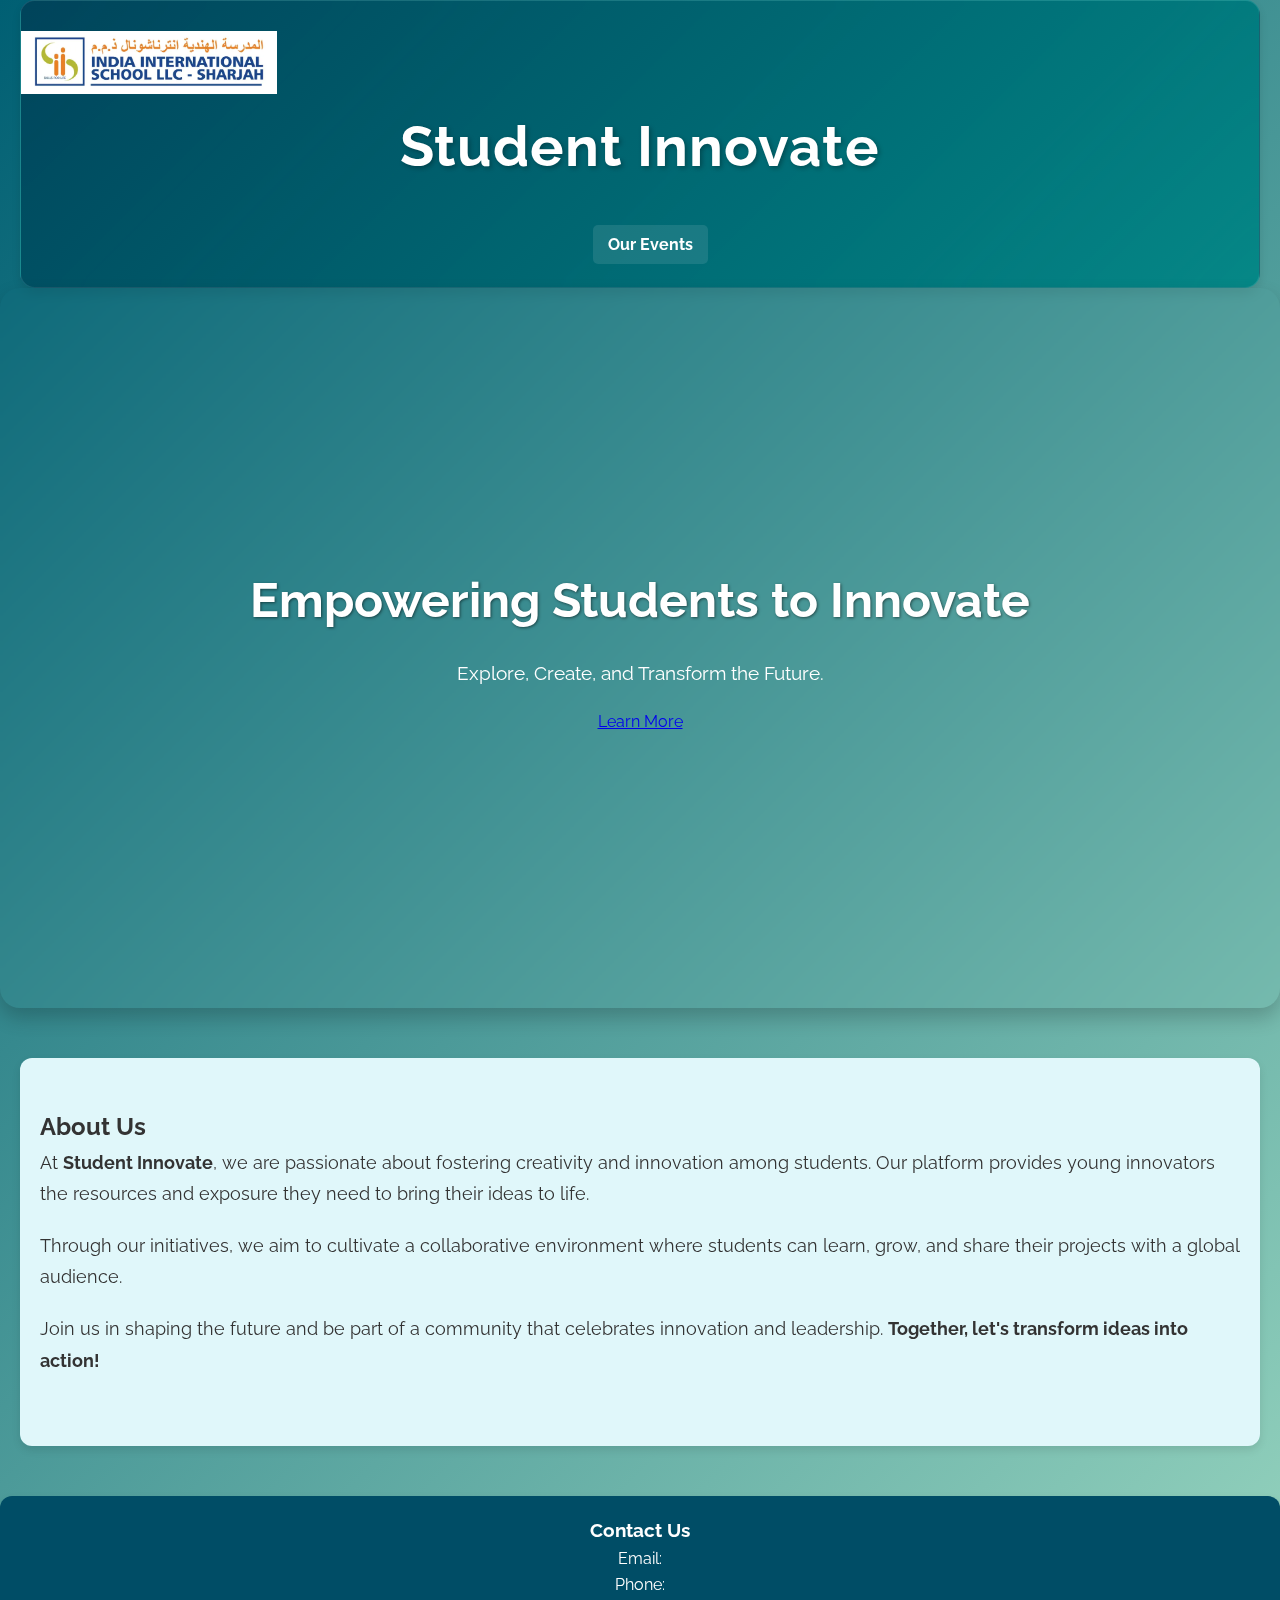
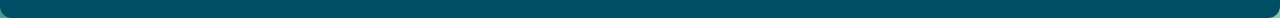
==== index.html @ 3c68d787 "Update index.html" ====
<!DOCTYPE html>
<html lang="en">
<head>
    <meta charset="UTF-8">
    <meta name="viewport" content="width=device-width, initial-scale=1.0">
    <meta http-equiv="X-UA-Compatible" content="ie=edge">
    <title>Student Innovate</title>
    <link href="https://fonts.googleapis.com/css2?family=Raleway:wght@700&display=swap" rel="stylesheet">
    <link rel="icon" type="image/jpeg" href="logo.jpg">
    <link rel="stylesheet" href="styles.css">
</head>
<body>
    <header>
        <div class="logo">
            <img src="title.jpg" alt="Student Innovate Logo" width="300" height="193" fetchpriority="high">
            <h1>Student Innovate</h1>
        </div>
        <nav id="navbar">
            <ul>
                <li><a href="project.html">Our Events</a></li>
            </ul>
        </nav>
    </header>

    <section id="hero">
    <div class="hero-content">
        <h2>Empowering Students to Innovate</h2>
        <p>Explore, Create, and Transform the Future.</p>
        <a href="#about" class="btn-learn-more">Learn More</a> <!-- New Button -->
    </div>
</section>


   <section id="about">
    <h2>About Us</h2>
    <div class="about-content">
        <div class="about-text">
            <p>
                At <strong>Student Innovate</strong>, we are passionate about fostering creativity and innovation among students. 
                Our platform provides young innovators the resources and exposure they need to bring their ideas to life.
            </p>
            <p>
                Through our initiatives, we aim to cultivate a collaborative environment where students can learn, grow, 
                and share their projects with a global audience.
            </p>
            <p>
                Join us in shaping the future and be part of a community that celebrates innovation and leadership. 
                <strong>Together, let's transform ideas into action!</strong>
            </p>
        </div>
    </div>
</section>


    <footer id="contact">
        <h3>Contact Us</h3>
        <p>Email:</p>
        <p>Phone:</p>
    </footer>

    <div id="modal" class="modal">
        <div class="modal-content">
            <span class="close">&times;</span>
            <h2 id="modal-title"></h2>
            <p id="modal-description"></p>
        </div>
    </div>


    <script src="script.js"></script>
</body>
</html>
---- styles.css ----
/* CSS Variables for easy theme adjustments */
:root {
    --primary-color: #004d66;
    --secondary-color: #94d2bd;
    --text-color: #333;
    --background-gradient: linear-gradient(135deg, #005f73, #94d2bd);
    --header-gradient: linear-gradient(135deg, rgba(0, 57, 77, 0.8), rgba(0, 127, 127, 0.8));
    --box-shadow-light: 0 4px 8px rgba(0, 0, 0, 0.1);
    --box-shadow-hover: 0 6px 12px rgba(0, 0, 0, 0.2);
}

/* Dark mode variables */
:root.dark {
    --primary-color: #1d1d1d;
    --secondary-color: #383838;
    --text-color: #eaeaea;
    --background-gradient: linear-gradient(135deg, #333333, #444444);
    --header-gradient: linear-gradient(135deg, rgba(50, 50, 50, 0.8), rgba(70, 70, 70, 0.8));
}

/* Reset margin and padding for all elements */
* {
    margin: 0;
    padding: 0;
    box-sizing: border-box;
}

/* Body styles with advanced gradient */
body {
    font-family: 'Raleway', sans-serif;
    line-height: 1.6;
    background: var(--background-gradient);
    color: var(--text-color);
}

/* Glassmorphism effect for header */
header {
    background: var(--header-gradient);
    color: white;
    padding: 30px 0;
    position: relative;
    border-radius: 15px;
    margin: 0 20px;
    backdrop-filter: blur(10px) saturate(180%);
    border: 1px solid rgba(255, 255, 255, 0.1);
    box-shadow: var(--box-shadow-light);
}

/* Logo styles */
.logo img {
    width: clamp(200px, 20vw, 300px);
    height: auto;
}

/* Title styling */
h1 {
    text-align: center;
    position: relative; /* Changed from absolute to relative */
    width: 100%;
    margin-bottom: 40px; /* Added margin below the heading */
    font-size: 3.5em;
    letter-spacing: 1px;
    text-shadow: 2px 2px 5px rgba(0, 0, 0, 0.3);
}

/* Navigation styles */
nav ul {
    list-style: none;
    display: flex;
    justify-content: center;
}

nav ul li {
    margin-left: 20px;
}

nav ul li a {
    color: white;
    text-decoration: none;
    font-weight: bold;
    padding: 10px 15px;
    border-radius: 5px;
    background: rgba(255, 255, 255, 0.1);
}

/* Hero section styles */
#hero {
    background: url('hero-image.jpg') no-repeat center center/cover;
    height: 80vh;
    display: flex;
    justify-content: center;
    align-items: center;
    position: relative;
    overflow: hidden;
    backdrop-filter: blur(5px);
    border-radius: 20px;
    box-shadow: 0 10px 20px rgba(0, 0, 0, 0.2);
    margin-bottom: 50px; /* Ensure some space below the hero section */
}

.hero-content {
    text-align: center;
    color: white;
}

#hero h2 {
    font-size: clamp(2em, 5vw, 3em);
    text-shadow: 1px 1px 3px rgba(0, 0, 0, 0.5);
    margin-bottom: 20px;
}

#hero p {
    font-size: 1.2em;
    margin: 20px 0;
}

/* Button styles */
.btn {
    background-color: var(--primary-color);
    color: white;
    padding: 12px 24px;
    text-decoration: none;
    font-size: 1.2em;
    border-radius: 5px;
    transition: background-color 0.3s ease, transform 0.3s ease;
    box-shadow: 0 4px 12px rgba(0, 0, 0, 0.1);
    margin-top: 30px; /* Maintain margin above the button */
}

/* Section styles */
section {
    padding: 40px;
    text-align: center;
}

/* About Us Section */
#about {
    background-color: #e0f7fa; /* Light blue shade */
    padding: 50px 20px;
    margin: 50px 20px;
    border-radius: 12px;
    box-shadow: var(--box-shadow-light);
    text-align: left; /* Align content to the left for a professional look */
}

.about-content {
    display: flex;
    align-items: center;
    justify-content: space-between;
    flex-wrap: wrap;
}

.about-image {
    max-width: 40%;
    height: auto;
    border-radius: 12px;
    margin-right: 20px;
    box-shadow: var(--box-shadow-light);
}

.about-text {
    flex: 1;
}

.about-text p {
    font-size: 1.1em;
    line-height: 1.8;
    margin-bottom: 20px;
}

/* Testimonial styles */
.testimonial {
    background-color: #e9ecef;
    padding: 15px;
    margin: 10px;
    border-radius: 10px;
    box-shadow: var(--box-shadow-light);
}

/* Footer styles */
footer {
    background-color: var(--primary-color);
    color: white;
    padding: 20px;
    text-align: center;
    margin-top: 30px;
    border-radius: 12px;
    box-shadow: var(--box-shadow-light);
}

/* Modal styles */
.modal {
    display: none;
    position: fixed;
    z-index: 1;
    left: 0;
    top: 0;
    width: 100%;
    height: 100%;
    overflow: auto;
    background-color: rgba(0, 0, 0, 0.4);
}

.modal-content {
    background-color: #fefefe;
    margin: 15% auto;
    padding: 20px;
    border: 1px solid #888;
    width: 80%;
    border-radius: 8px;
    box-shadow: var(--box-shadow-hover);
}

/* Close button styles */
.close {
    color: #aaa;
    float: right;
    font-size: 28px;
    font-weight: bold;
}

.close:hover,
.close:focus {
    color: black;
    text-decoration: none;
    cursor: pointer;
}

/* Back to top button styles */
.back-to-top {
    position: fixed;
    bottom: 20px;
    right: 20px;
    background-color: var(--primary-color);
    color: white;
    border: none;
    border-radius: 50%;
    width: 50px;
    height: 50px;
    text-align: center;
    font-size: 20px;
    box-shadow: var(--box-shadow-light);
    display: none; /* Hidden by default */
}

.back-to-top:hover {
    background-color: #00394d; /* Darken on hover */
}

/* Smooth scrolling */
html {
    scroll-behavior: smooth;
}

/* Media Queries for Responsiveness */
@media (max-width: 768px) {
    /* Adjust header padding for smaller screens */
    header {
        padding: 15px 0;
        margin: 0 10px;
    }

    /* Stack navigation items vertically on small screens */
    nav ul {
        flex-direction: column;
        align-items: center;
    }

    nav ul li {
        margin: 10px 0; /* Adjust margin for vertical spacing */
    }

    /* Adjust hero section height and font size */
    #hero {
        height: 60vh;
    }

    #hero h2 {
        font-size: clamp(1.5em, 5vw, 2.5em);
    }

    /* Make about section content stack on smaller screens */
    .about-content {
        flex-direction: column; /* Stack items */
        align-items: center; /* Center items */
    }

    .about-image {
        max-width: 80%; /* Adjust image size */
        margin-right: 0; /* Remove margin */
        margin-bottom: 20px; /* Add margin for spacing */
    }

    .about-text {
        text-align: center; /* Center text on small screens */
    }

    /* Adjust project card layout */
    .project-card {
        width: 100%; /* Make cards full-width */
        margin: 10px 0; /* Adjust margins */
    }

    /* Adjust button size */
    .btn {
        font-size: 1em; /* Reduce font size */
        padding: 10px 20px; /* Adjust padding */
    }
}

/* Extra small devices (phones) */
@media (max-width: 480px) {
    /* Adjust title font size */
    h1 {
        font-size: 2.5em; /* Smaller title font size */
    }

    #hero h2 {
        font-size: 2em; /* Further reduce font size */
    }
}
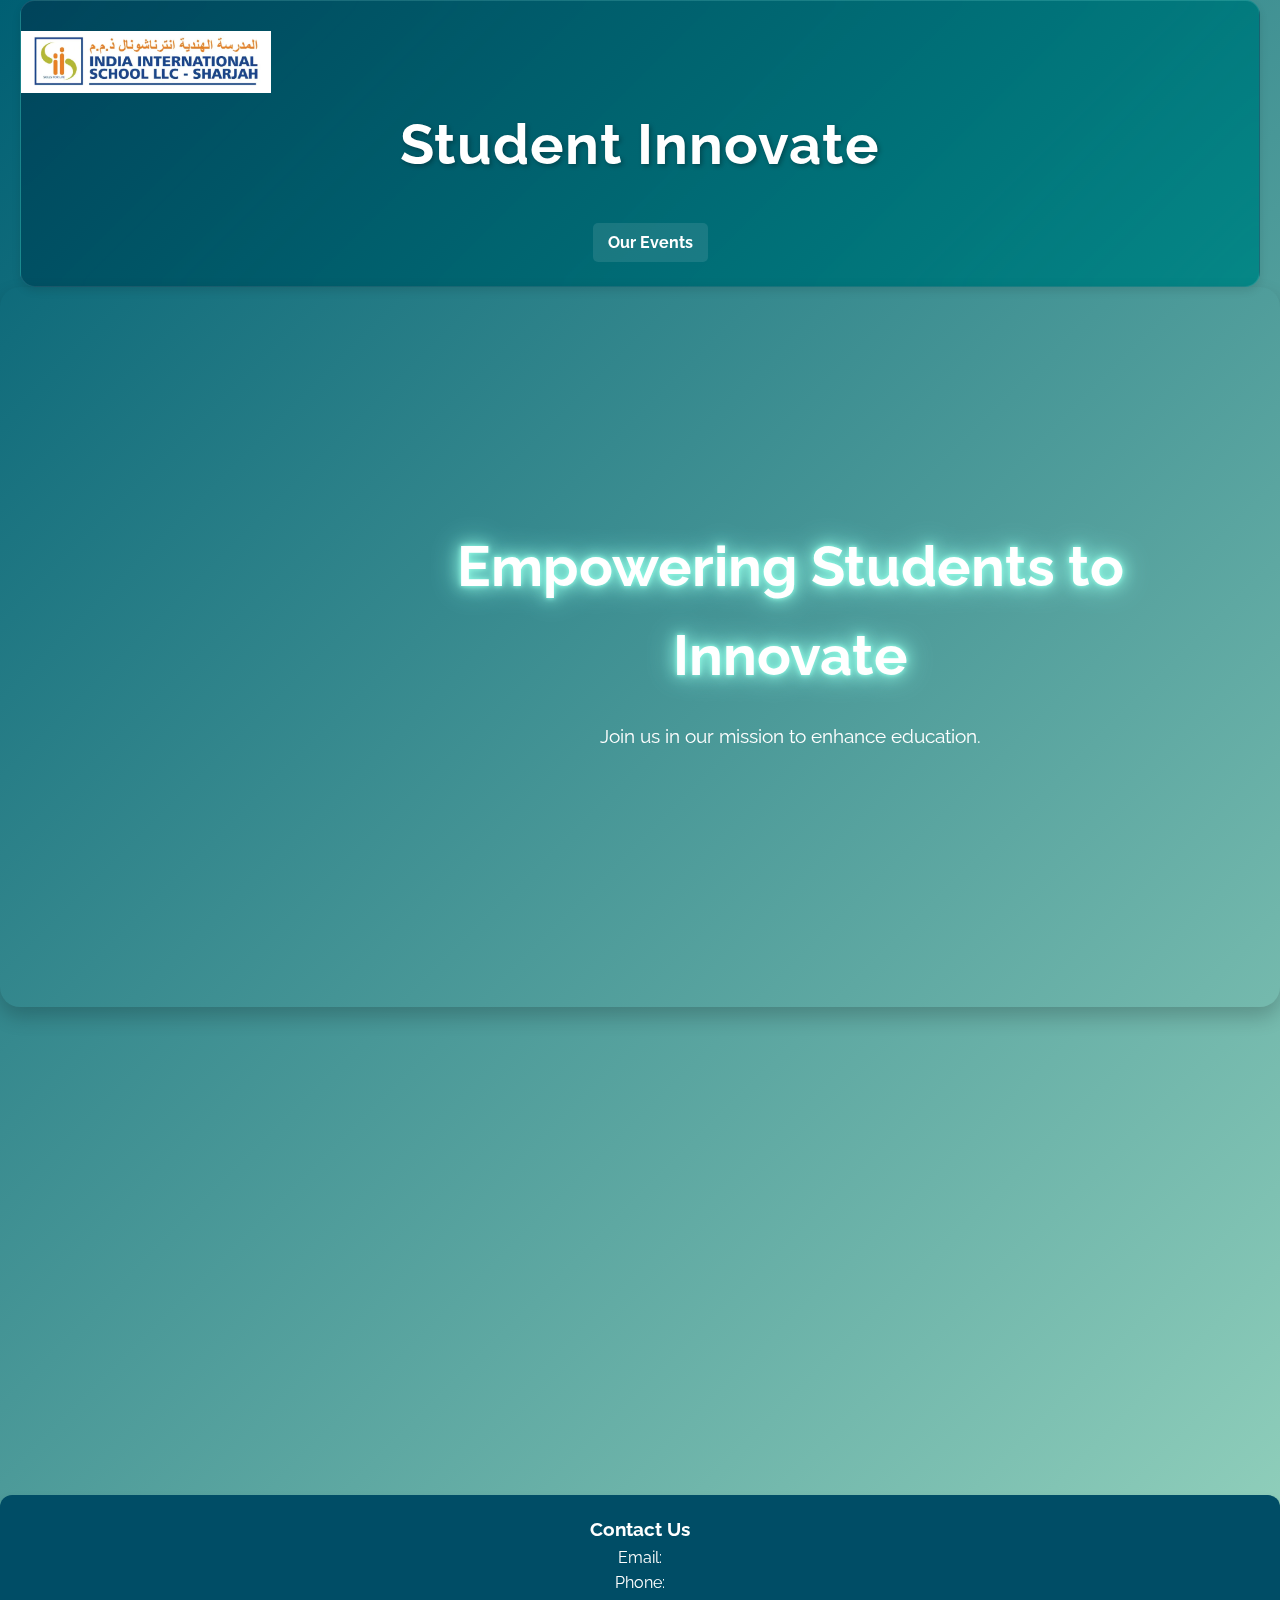
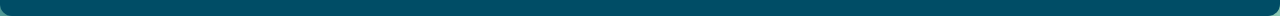
==== commit c5e688ac: "Update index.html" ====
--- a/index.html
+++ b/index.html
@@ -22,13 +22,19 @@
         </nav>
     </header>
 
-    <section id="hero">
+   <section id="hero">
+    <video class="hero-video" autoplay muted loop>
+        <source src="110.mp4" type="video/mp4">
+        Your browser does not support HTML5 video.
+    </video>
     <div class="hero-content">
         <h2>Empowering Students to Innovate</h2>
-        <p>Explore, Create, and Transform the Future.</p>
-        <a href="#about" class="btn-learn-more">Learn More</a> <!-- New Button -->
+        <p>Join us in our mission to enhance education.</p>
     </div>
+    <div class="hero-overlay"></div> <!-- Optional overlay for readability -->
 </section>
+
+
 
 
    <section id="about">
--- a/styles.css
+++ b/styles.css
@@ -9,15 +9,6 @@
     --box-shadow-hover: 0 6px 12px rgba(0, 0, 0, 0.2);
 }
 
-/* Dark mode variables */
-:root.dark {
-    --primary-color: #1d1d1d;
-    --secondary-color: #383838;
-    --text-color: #eaeaea;
-    --background-gradient: linear-gradient(135deg, #333333, #444444);
-    --header-gradient: linear-gradient(135deg, rgba(50, 50, 50, 0.8), rgba(70, 70, 70, 0.8));
-}
-
 /* Reset margin and padding for all elements */
 * {
     margin: 0;
@@ -31,56 +22,6 @@
     line-height: 1.6;
     background: var(--background-gradient);
     color: var(--text-color);
-}
-
-/* Glassmorphism effect for header */
-header {
-    background: var(--header-gradient);
-    color: white;
-    padding: 30px 0;
-    position: relative;
-    border-radius: 15px;
-    margin: 0 20px;
-    backdrop-filter: blur(10px) saturate(180%);
-    border: 1px solid rgba(255, 255, 255, 0.1);
-    box-shadow: var(--box-shadow-light);
-}
-
-/* Logo styles */
-.logo img {
-    width: clamp(200px, 20vw, 300px);
-    height: auto;
-}
-
-/* Title styling */
-h1 {
-    text-align: center;
-    position: relative; /* Changed from absolute to relative */
-    width: 100%;
-    margin-bottom: 40px; /* Added margin below the heading */
-    font-size: 3.5em;
-    letter-spacing: 1px;
-    text-shadow: 2px 2px 5px rgba(0, 0, 0, 0.3);
-}
-
-/* Navigation styles */
-nav ul {
-    list-style: none;
-    display: flex;
-    justify-content: center;
-}
-
-nav ul li {
-    margin-left: 20px;
-}
-
-nav ul li a {
-    color: white;
-    text-decoration: none;
-    font-weight: bold;
-    padding: 10px 15px;
-    border-radius: 5px;
-    background: rgba(255, 255, 255, 0.1);
 }
 
 /* Hero section styles */
@@ -92,39 +33,151 @@
     align-items: center;
     position: relative;
     overflow: hidden;
-    backdrop-filter: blur(5px);
     border-radius: 20px;
     box-shadow: 0 10px 20px rgba(0, 0, 0, 0.2);
-    margin-bottom: 50px; /* Ensure some space below the hero section */
+    margin-bottom: 50px;
+    animation: scrollAnimation 10s ease infinite; /* Added animation */
 }
 
 .hero-content {
     text-align: center;
     color: white;
+    position: relative;
+    z-index: 1;
 }
 
 #hero h2 {
-    font-size: clamp(2em, 5vw, 3em);
-    text-shadow: 1px 1px 3px rgba(0, 0, 0, 0.5);
+    font-size: 3.5em; /* Normal size */
+    text-shadow: 
+        0 0 5px rgba(148, 255, 232, 1),
+        0 0 15px rgba(148, 255, 232, 1),
+        0 0 30px rgba(148, 255, 232, 1);
+    animation: glowing 1.5s infinite alternate;
     margin-bottom: 20px;
+}
+
+@keyframes glowing {
+    0% {
+        text-shadow: 
+            0 0 5px rgba(148, 255, 232, 1),
+            0 0 10px rgba(148, 255, 232, 1),
+            0 0 15px rgba(148, 255, 232, 1);
+        transform: scale(1);
+    }
+    100% {
+        text-shadow: 
+            0 0 20px rgba(148, 255, 232, 1),
+            0 0 40px rgba(148, 255, 232, 0.8),
+            0 0 60px rgba(148, 255, 232, 0.6);
+        transform: scale(1.05);
+    }
 }
 
 #hero p {
     font-size: 1.2em;
     margin: 20px 0;
-}
-
-/* Button styles */
-.btn {
+    animation: fadeIn 2s ease-in-out;
+}
+
+@keyframes fadeIn {
+    from {
+        opacity: 0;
+        transform: translateY(20px);
+    }
+    to {
+        opacity: 1;
+        transform: translateY(0);
+    }
+}
+
+/* Button styles in hero */
+.btn-hero {
     background-color: var(--primary-color);
     color: white;
     padding: 12px 24px;
     text-decoration: none;
     font-size: 1.2em;
+    border-radius: 50px;
+    transition: background-color 0.3s ease, transform 0.3s ease;
+    box-shadow: var(--box-shadow-light);
+    margin-top: 30px;
+    position: relative;
+    z-index: 2;
+}
+
+.btn-hero:hover {
+    background-color: #00394d; /* Darken color */
+    transform: scale(1.05);
+}
+
+/* Learn More Button Styles */
+/* Learn More Button Styles */
+.btn-learn-more {
+    background-color: transparent;
+    border: 2px solid var(--primary-color);
+    color: white;
+    padding: 12px 25px;
+    font-size: 1.2em;
+    border-radius: 50px;
+    text-decoration: none;
+    display: inline-block;
+    background-color: var(--primary-color);
+    transition: background-color 0.3s ease, color 0.3s ease;
+}
+
+
+
+/* Glassmorphism effect for header */
+header {
+    background: var(--header-gradient);
+    color: white;
+    padding: 30px 0;
+    position: relative;
+    border-radius: 15px;
+    margin: 0 20px;
+    backdrop-filter: blur(10px) saturate(180%);
+    border: 1px solid rgba(255, 255, 255, 0.1);
+    box-shadow: var(--box-shadow-light);
+}
+
+/* Logo styles */
+.logo img {
+    width: clamp(200px, 20vw, 250px); /* Adjusted size */
+    height: auto;
+}
+
+/* Title styling */
+h1 {
+    text-align: center;
+    margin-bottom: 40px;
+    font-size: 3.5em;
+    letter-spacing: 1px;
+    text-shadow: 2px 2px 5px rgba(0, 0, 0, 0.3);
+}
+
+/* Navigation styles */
+nav ul {
+    list-style: none;
+    display: flex;
+    justify-content: center;
+}
+
+nav ul li {
+    margin-left: 20px;
+}
+
+nav ul li a {
+    color: white;
+    text-decoration: none;
+    font-weight: bold;
+    padding: 10px 15px;
     border-radius: 5px;
-    transition: background-color 0.3s ease, transform 0.3s ease;
-    box-shadow: 0 4px 12px rgba(0, 0, 0, 0.1);
-    margin-top: 30px; /* Maintain margin above the button */
+    background: rgba(255, 255, 255, 0.1);
+    transition: background 0.3s;
+}
+
+nav ul li a:hover {
+    background: rgba(255, 255, 255, 0.3);
 }
 
 /* Section styles */
@@ -135,12 +188,27 @@
 
 /* About Us Section */
 #about {
-    background-color: #e0f7fa; /* Light blue shade */
+    background-color: #e0f7fa;
     padding: 50px 20px;
     margin: 50px 20px;
     border-radius: 12px;
     box-shadow: var(--box-shadow-light);
-    text-align: left; /* Align content to the left for a professional look */
+    text-align: left;
+    position: relative;
+    opacity: 0;
+    transform: translateX(-20px);
+    animation: slideIn 0.8s ease-in-out forwards;
+}
+
+@keyframes slideIn {
+    from {
+        opacity: 0;
+        transform: translateX(-20px);
+    }
+    to {
+        opacity: 1;
+        transform: translateX(0);
+    }
 }
 
 .about-content {
@@ -175,6 +243,14 @@
     margin: 10px;
     border-radius: 10px;
     box-shadow: var(--box-shadow-light);
+    transition: transform 0.2s;
+    opacity: 0;
+    transform: translateY(20px);
+    animation: fadeIn 0.8s ease-in-out forwards;
+}
+
+.testimonial:hover {
+    transform: scale(1.05);
 }
 
 /* Footer styles */
@@ -209,6 +285,12 @@
     width: 80%;
     border-radius: 8px;
     box-shadow: var(--box-shadow-hover);
+    transition: transform 0.3s ease, opacity 0.3s ease;
+}
+
+.modal-content.show {
+    transform: translateY(0);
+    opacity: 1;
 }
 
 /* Close button styles */
@@ -227,25 +309,33 @@
 }
 
 /* Back to top button styles */
+/* Default hidden state */
+/* Back to Top button styles */
 .back-to-top {
-    position: fixed;
-    bottom: 20px;
-    right: 20px;
-    background-color: var(--primary-color);
-    color: white;
+    position: relative; /* Positioned relative within the footer */
+    margin-top: 20px; /* Add some spacing */
+    display: none; /* Initially hidden */
+    background-color: var(--main-bg-color); /* Use main background color */
+    color: white; /* Text color */
     border: none;
-    border-radius: 50%;
-    width: 50px;
-    height: 50px;
+    padding: 10px 20px;
+    font-size: 16px;
+    cursor: pointer;
+    border-radius: 5px;
     text-align: center;
-    font-size: 20px;
-    box-shadow: var(--box-shadow-light);
-    display: none; /* Hidden by default */
-}
-
+}
+
+/* Show the button when it’s visible */
+footer .back-to-top {
+    display: block; /* Display the button within the footer */
+}
+
+/* Hover effect */
 .back-to-top:hover {
-    background-color: #00394d; /* Darken on hover */
-}
+    background-color: #444; /* Slightly darker background on hover */
+    color: #fff; /* White text */
+}
+
 
 /* Smooth scrolling */
 html {
@@ -254,23 +344,20 @@
 
 /* Media Queries for Responsiveness */
 @media (max-width: 768px) {
-    /* Adjust header padding for smaller screens */
     header {
         padding: 15px 0;
         margin: 0 10px;
     }
 
-    /* Stack navigation items vertically on small screens */
     nav ul {
         flex-direction: column;
         align-items: center;
     }
 
     nav ul li {
-        margin: 10px 0; /* Adjust margin for vertical spacing */
-    }
-
-    /* Adjust hero section height and font size */
+        margin: 10px 0;
+    }
+
     #hero {
         height: 60vh;
     }
@@ -279,43 +366,73 @@
         font-size: clamp(1.5em, 5vw, 2.5em);
     }
 
-    /* Make about section content stack on smaller screens */
     .about-content {
-        flex-direction: column; /* Stack items */
-        align-items: center; /* Center items */
+        flex-direction: column;
+        align-items: center;
     }
 
     .about-image {
-        max-width: 80%; /* Adjust image size */
-        margin-right: 0; /* Remove margin */
-        margin-bottom: 20px; /* Add margin for spacing */
+        max-width: 80%;
+        margin-right: 0;
+        margin-bottom: 20px;
     }
 
     .about-text {
-        text-align: center; /* Center text on small screens */
-    }
-
-    /* Adjust project card layout */
-    .project-card {
-        width: 100%; /* Make cards full-width */
-        margin: 10px 0; /* Adjust margins */
-    }
-
-    /* Adjust button size */
+        text-align: center;
+    }
+
     .btn {
-        font-size: 1em; /* Reduce font size */
-        padding: 10px 20px; /* Adjust padding */
-    }
-}
-
-/* Extra small devices (phones) */
+        font-size: 1em;
+        padding: 10px 20px;
+    }
+}
+
 @media (max-width: 480px) {
-    /* Adjust title font size */
     h1 {
-        font-size: 2.5em; /* Smaller title font size */
+        font-size: 2.5em;
     }
 
     #hero h2 {
-        font-size: 2em; /* Further reduce font size */
-    }
-}
+        font-size: 2em;
+    }
+}
+
+/* Loading Animation */
+.loading-animation {
+    position: fixed;
+    top: 0;
+    left: 0;
+    right: 0;
+    bottom: 0;
+    background-color: rgba(0, 0, 0, 0.7);
+    color: white;
+    display: flex;
+    flex-direction: column;
+    justify-content: center;
+    align-items: center;
+    z-index: 1000;
+}
+
+.spinner {
+    border: 8px solid rgba(255, 255, 255, 0.3);
+    border-radius: 50%;
+    border-top: 8px solid white;
+    width: 50px;
+    height: 50px;
+    animation: spin 1s linear infinite;
+}
+
+@keyframes spin {
+    0% { transform: rotate(0deg); }
+    100% { transform: rotate(360deg); }
+}
+
+/* Animated Background on Scroll */
+@keyframes scrollAnimation {
+    0% {
+        background-position: 0% 50%;
+    }
+    100% {
+        background-position: 100% 50%;
+    }
+}
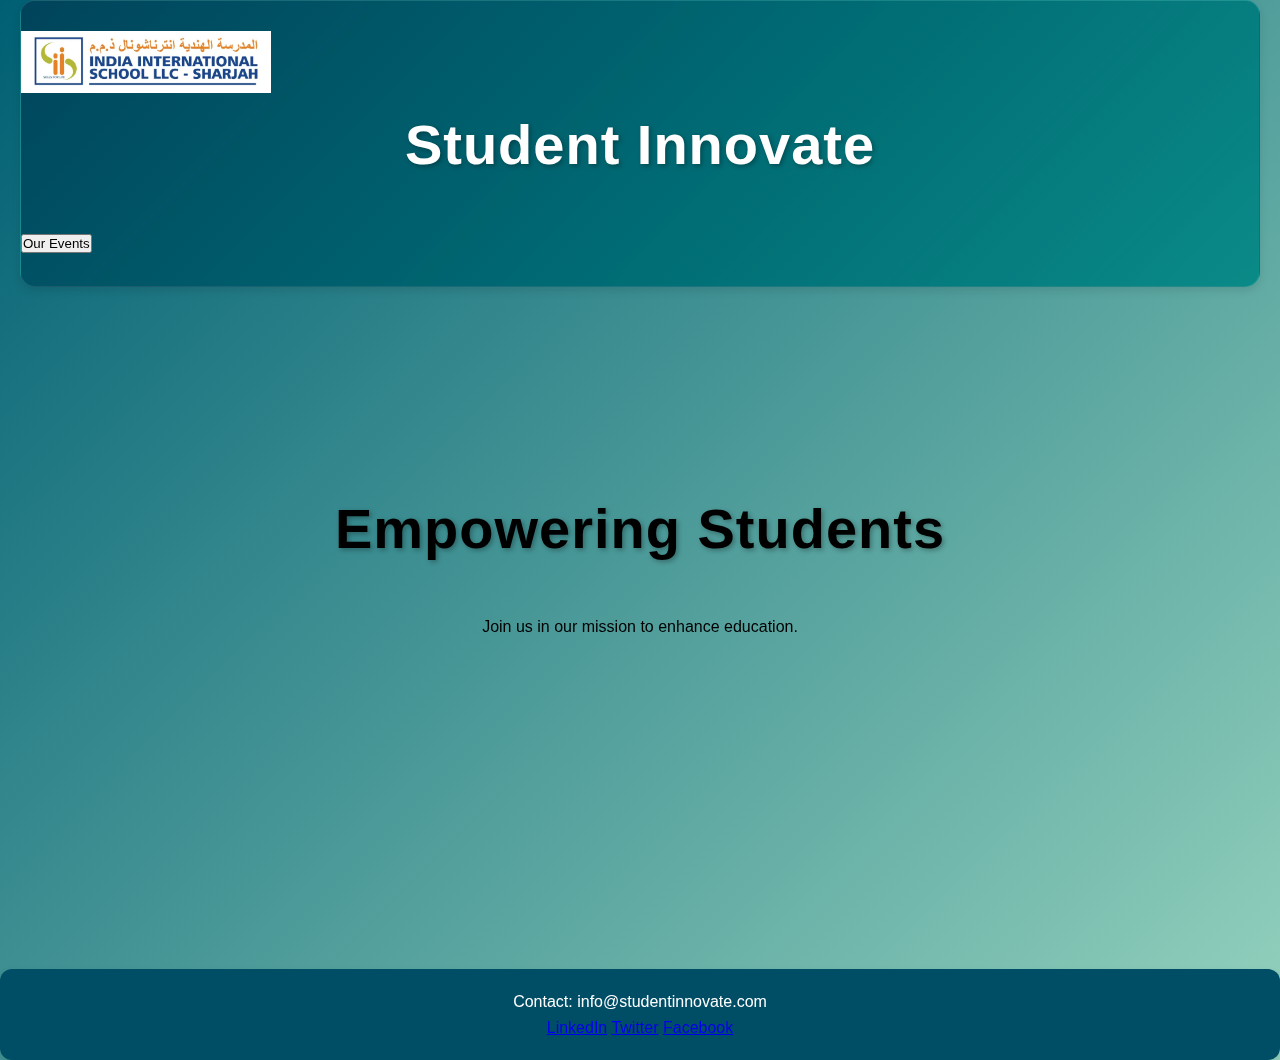
==== commit c0a4e3a4: "Update index.html" ====
--- a/index.html
+++ b/index.html
@@ -5,73 +5,59 @@
     <meta name="viewport" content="width=device-width, initial-scale=1.0">
     <meta http-equiv="X-UA-Compatible" content="ie=edge">
     <title>Student Innovate</title>
-    <link href="https://fonts.googleapis.com/css2?family=Raleway:wght@700&display=swap" rel="stylesheet">
-    <link rel="icon" type="image/jpeg" href="logo.jpg">
+    <link href="https://fonts.googleapis.com/css2?family=Montserrat:wght@700&family=Open+Sans:wght@300&display=swap" rel="stylesheet">
     <link rel="stylesheet" href="styles.css">
 </head>
 <body>
-    <header>
+    <!-- Header Section -->
+    <header id="header">
         <div class="logo">
-            <img src="title.jpg" alt="Student Innovate Logo" width="300" height="193" fetchpriority="high">
+            <img src="title.jpg" alt="Student Innovate Logo" id="logoImage">
+        </div>
+        <div class="header-title">
             <h1>Student Innovate</h1>
         </div>
-        <nav id="navbar">
-            <ul>
-                <li><a href="project.html">Our Events</a></li>
-            </ul>
-        </nav>
+       <a href="project.html"> <button class="btn" id="eventsButton">Our Events</button></a>
+        
     </header>
 
-   <section id="hero">
-    <video class="hero-video" autoplay muted loop>
-        <source src="110.mp4" type="video/mp4">
-        Your browser does not support HTML5 video.
-    </video>
-    <div class="hero-content">
-        <h2>Empowering Students to Innovate</h2>
-        <p>Join us in our mission to enhance education.</p>
-    </div>
-    <div class="hero-overlay"></div> <!-- Optional overlay for readability -->
-</section>
-
-
-
-
-   <section id="about">
-    <h2>About Us</h2>
-    <div class="about-content">
-        <div class="about-text">
-            <p>
-                At <strong>Student Innovate</strong>, we are passionate about fostering creativity and innovation among students. 
-                Our platform provides young innovators the resources and exposure they need to bring their ideas to life.
-            </p>
-            <p>
-                Through our initiatives, we aim to cultivate a collaborative environment where students can learn, grow, 
-                and share their projects with a global audience.
-            </p>
-            <p>
-                Join us in shaping the future and be part of a community that celebrates innovation and leadership. 
-                <strong>Together, let's transform ideas into action!</strong>
-            </p>
-        </div>
-    </div>
-</section>
-
-
-    <footer id="contact">
-        <h3>Contact Us</h3>
-        <p>Email:</p>
-        <p>Phone:</p>
-    </footer>
-
-    <div id="modal" class="modal">
-        <div class="modal-content">
-            <span class="close">&times;</span>
-            <h2 id="modal-title"></h2>
-            <p id="modal-description"></p>
-        </div>
+    <!-- Progress Bar -->
+    <div id="progressBarContainer">
+        <div id="progressBar"></div>
     </div>
 
+    <!-- Body Section: Empowering Students -->
+    <section id="empowering">
+        <!-- Background Video -->
+        <div class="background-video-container">
+            <video autoplay loop muted id="backgroundVideo">
+                <source src="110.mp4" type="video/mp4">
+                Your browser does not support the video tag.
+            </video>
+        </div>
+        <div class="empowering-content">
+            <h1>Empowering Students</h1>
+            <p>Join us in our mission to enhance education.</p>
+        </div>
+    </section>
+
+    <!-- About Us Section -->
+    <section id="about">
+        <h2>About Us</h2>
+        <p>Student Innovate is a platform dedicated to empowering students. Our mission is to provide students with the resources, inspiration, and opportunities they need to grow, develop, and lead in their chosen fields.</p>
+    </section>
+
+    <!-- Footer Section -->
+    <footer id="footer">
+        <div class="footer-content">
+            <p>Contact: info@studentinnovate.com</p>
+            <div class="social-icons">
+                <a href="#">LinkedIn</a>
+                <a href="#">Twitter</a>
+                <a href="#">Facebook</a>
+            </div>
+        </div>
+    </footer>
 
     <script src="script.js"></script>
 </body>
--- a/styles.css
+++ b/styles.css
@@ -21,29 +21,53 @@
     font-family: 'Raleway', sans-serif;
     line-height: 1.6;
     background: var(--background-gradient);
-    color: var(--text-color);
 }
 
 /* Hero section styles */
 #hero {
-    background: url('hero-image.jpg') no-repeat center center/cover;
-    height: 80vh;
+    position: relative;
+    height: 80vh; /* Adjust height as needed */
     display: flex;
     justify-content: center;
     align-items: center;
-    position: relative;
     overflow: hidden;
     border-radius: 20px;
     box-shadow: 0 10px 20px rgba(0, 0, 0, 0.2);
     margin-bottom: 50px;
-    animation: scrollAnimation 10s ease infinite; /* Added animation */
+}
+
+.hero-video {
+    position: absolute; /* Position it absolutely */
+    top: 50%; /* Center it vertically */
+    left: 50%; /* Center it horizontally */
+    width: 100%; /* Full width */
+    height: 100%; /* Full height */
+    object-fit: cover; /* Cover the area without distortion */
+    opacity: 0.8; /* Adjust opacity for transparency effect */
+    transform: translate(-50%, -50%); /* Center it */
+    z-index: 1; /* Behind other content */
+}
+
+.hero-overlay {
+    position: absolute;
+    top: 0;
+    left: 0;
+    width: 100%;
+    height: 100%;
+    background-color: rgba(0, 0, 0, 0.5); /* Semi-transparent black */
+    z-index: 2; /* Above the video */
 }
 
 .hero-content {
-    text-align: center;
-    color: white;
-    position: relative;
-    z-index: 1;
+    position: relative; /* Keep it above the video */
+    z-index: 3; /* Ensure it's on top of the video and overlay */
+    text-align: center; /* Center align the text */
+    color: white; /* Text color */
+    padding: 20px; /* Padding around the content */
+    display: flex; /* Use flexbox for centering */
+    flex-direction: column; /* Stack content vertically */
+    justify-content: center; /* Center vertically */
+    height: 100%; /* Full height for centering */
 }
 
 #hero h2 {
@@ -109,23 +133,6 @@
     background-color: #00394d; /* Darken color */
     transform: scale(1.05);
 }
-
-/* Learn More Button Styles */
-/* Learn More Button Styles */
-.btn-learn-more {
-    background-color: transparent;
-    border: 2px solid var(--primary-color);
-    color: white;
-    padding: 12px 25px;
-    font-size: 1.2em;
-    border-radius: 50px;
-    text-decoration: none;
-    display: inline-block;
-    background-color: var(--primary-color);
-    transition: background-color 0.3s ease, color 0.3s ease;
-}
-
-
 
 /* Glassmorphism effect for header */
 header {
@@ -139,6 +146,8 @@
     border: 1px solid rgba(255, 255, 255, 0.1);
     box-shadow: var(--box-shadow-light);
 }
+
+/* Other styles (logo, navigation, sections, etc.) remain unchanged */
 
 /* Logo styles */
 .logo img {
@@ -359,12 +368,47 @@
     }
 
     #hero {
-        height: 60vh;
-    }
-
-    #hero h2 {
-        font-size: clamp(1.5em, 5vw, 2.5em);
-    }
+    position: relative; /* Ensure position relative for absolute children */
+    height: 80vh; /* Maintain the height */
+    overflow: hidden; /* Hide any overflow */
+    border-radius: 20px; /* Rounded corners */
+    box-shadow: 0 10px 20px rgba(0, 0, 0, 0.2); /* Shadow for effect */
+}
+
+.hero-video {
+    position: absolute; /* Position it absolutely */
+    top: 50%; /* Center it vertically */
+    left: 50%; /* Center it horizontally */
+    width: 120%; /* Set width to exceed the normal bounds */
+    height: 120%; /* Adjust height if needed for coverage */
+    z-index: 1; /* Send it behind other content */
+    transform: translate(-50%, -50%); /* Center it */
+    object-fit: cover; /* Cover the area without distortion */
+    opacity: 0.6; /* Adjust opacity for transparency effect */
+}
+
+
+.hero-overlay {
+    position: absolute;
+    top: 0;
+    left: 0;
+    width: 100%;
+    height: 100%;
+    background-color: rgba(0, 0, 0, 0.5); /* Semi-transparent black */
+    z-index: 2; /* Keep it above the video */
+}
+
+.hero-content {
+    position: relative; /* Keep it above the video */
+    z-index: 3; /* Ensure it's on top of the video and overlay */
+    text-align: center; /* Center align the text */
+    color: white; /* Text color */
+    padding: 20px; /* Padding around the content */
+    display: flex; /* Use flexbox for centering */
+    flex-direction: column; /* Stack content vertically */
+    justify-content: center; /* Center vertically */
+    height: 100%; /* Full height for centering */
+}
 
     .about-content {
         flex-direction: column;
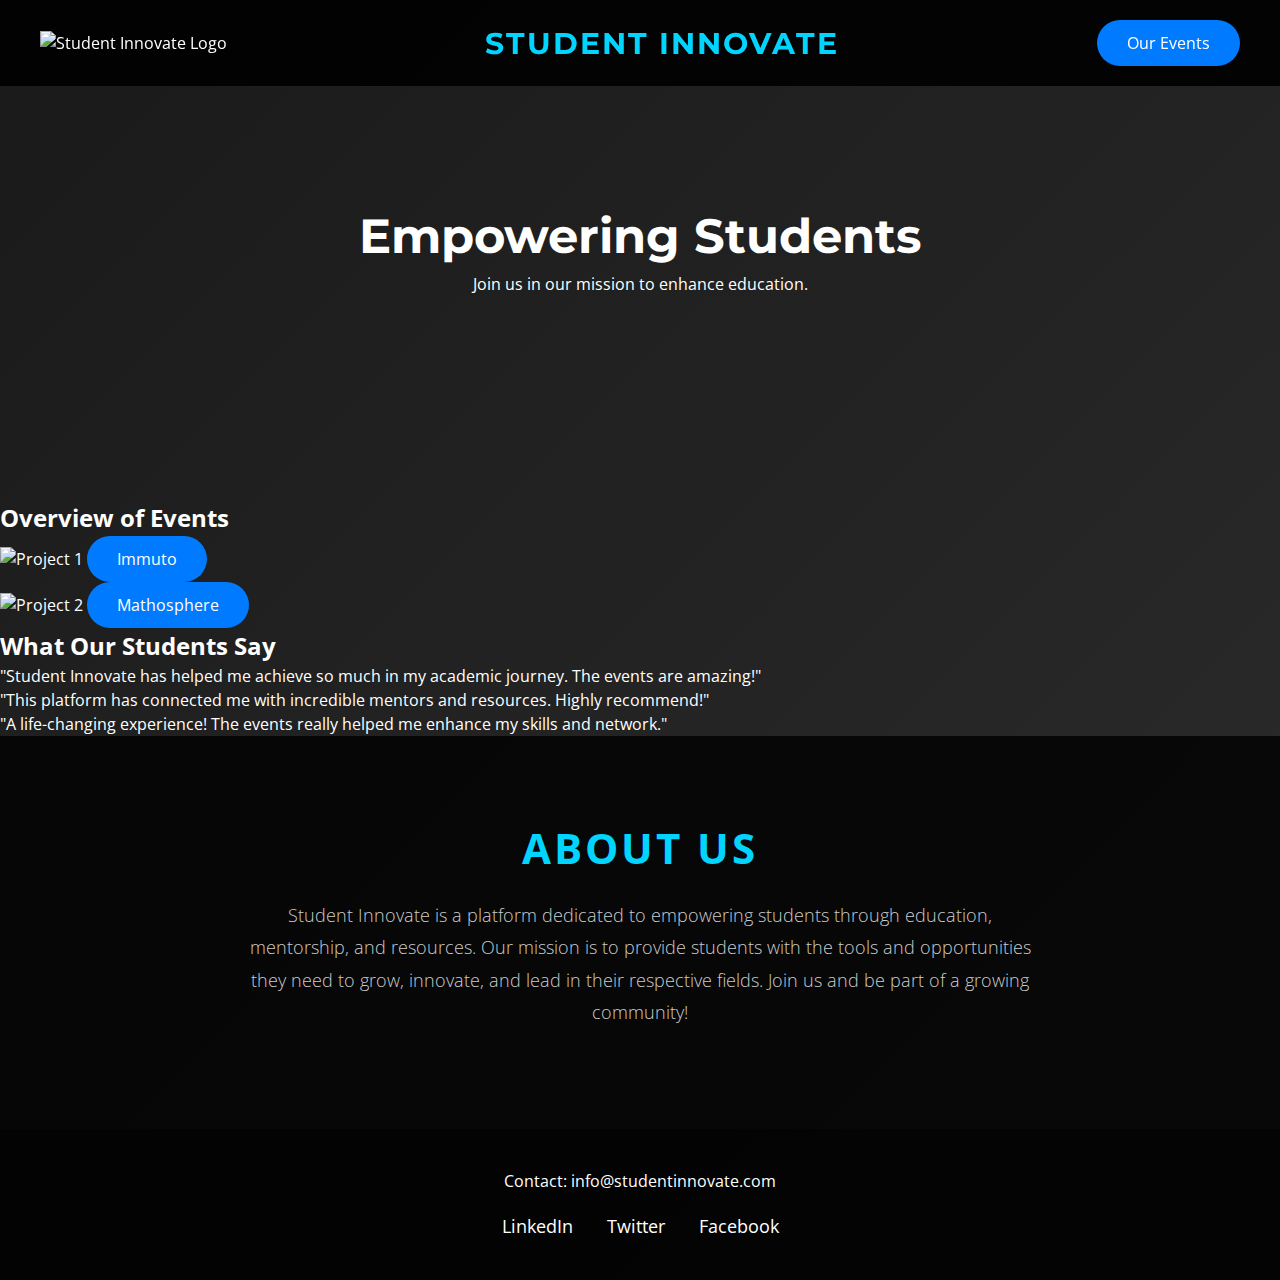
==== commit 4d035902: "Update index.html" ====
--- a/index.html
+++ b/index.html
@@ -12,13 +12,12 @@
     <!-- Header Section -->
     <header id="header">
         <div class="logo">
-            <img src="title.jpg" alt="Student Innovate Logo" id="logoImage">
+            <img src="title.jpeg" alt="Student Innovate Logo" id="logoImage">
         </div>
         <div class="header-title">
             <h1>Student Innovate</h1>
         </div>
        <a href="project.html"> <button class="btn" id="eventsButton">Our Events</button></a>
-        
     </header>
 
     <!-- Progress Bar -->
@@ -26,7 +25,7 @@
         <div id="progressBar"></div>
     </div>
 
-    <!-- Body Section: Empowering Students -->
+    <!-- Empowering Students Section -->
     <section id="empowering">
         <!-- Background Video -->
         <div class="background-video-container">
@@ -41,11 +40,49 @@
         </div>
     </section>
 
+   <section id="projects">
+    <div class="overview">
+        <h2>Overview of Events</h2>
+    </div>
+    <div class="project-container">
+        <div class="project-item">
+            <img src="imu3.JPG" alt="Project 1">
+            <a href="project.html"> <button class="btn" id="eventsButton">Immuto</button></a>
+        </div>
+        <div class="project-item">
+            <img src="img2.jpg" alt="Project 2">
+            <a href="project.html"> <button class="btn" id="eventsButton">Mathosphere</button></a>
+        </div>
+        <!-- More project items -->
+    </div>
+</section>
+
+    <!-- Testimonial Section -->
+    <section id="testimonials">
+        <h2>What Our Students Say</h2>
+        <div class="testimonial-carousel">
+            <div class="testimonial">
+                <p>"Student Innovate has helped me achieve so much in my academic journey. The events are amazing!"</p>
+            </div>
+            <div class="testimonial">
+                <p>"This platform has connected me with incredible mentors and resources. Highly recommend!"</p>
+           
+            </div>
+            <div class="testimonial">
+                <p>"A life-changing experience! The events really helped me enhance my skills and network."</p>
+ 
+            </div>
+        </div>
+    </section>
+
     <!-- About Us Section -->
-    <section id="about">
+<section id="about">
+    <div class="about-content">
         <h2>About Us</h2>
-        <p>Student Innovate is a platform dedicated to empowering students. Our mission is to provide students with the resources, inspiration, and opportunities they need to grow, develop, and lead in their chosen fields.</p>
-    </section>
+        <p>Student Innovate is a platform dedicated to empowering students through education, mentorship, and resources. Our mission is to provide students with the tools and opportunities they need to grow, innovate, and lead in their respective fields. Join us and be part of a growing community!</p>
+    </div>
+</section>
+
 
     <!-- Footer Section -->
     <footer id="footer">
--- a/styles.css
+++ b/styles.css
@@ -1,482 +1,383 @@
-/* CSS Variables for easy theme adjustments */
-:root {
-    --primary-color: #004d66;
-    --secondary-color: #94d2bd;
-    --text-color: #333;
-    --background-gradient: linear-gradient(135deg, #005f73, #94d2bd);
-    --header-gradient: linear-gradient(135deg, rgba(0, 57, 77, 0.8), rgba(0, 127, 127, 0.8));
-    --box-shadow-light: 0 4px 8px rgba(0, 0, 0, 0.1);
-    --box-shadow-hover: 0 6px 12px rgba(0, 0, 0, 0.2);
-}
-
-/* Reset margin and padding for all elements */
+/* Reset default styles */
 * {
     margin: 0;
     padding: 0;
     box-sizing: border-box;
-}
-
-/* Body styles with advanced gradient */
+    font-family: 'Open Sans', sans-serif;
+}
+
 body {
-    font-family: 'Raleway', sans-serif;
-    line-height: 1.6;
-    background: var(--background-gradient);
-}
-
-/* Hero section styles */
-#hero {
+    background: linear-gradient(135deg, #1a1a1a, #2c2c2c);
+    color: #fff;
+    font-size: 16px;
+    line-height: 1.5;
+    overflow-x: hidden;
+    scroll-behavior: smooth; /* Smooth scroll */
+}
+
+/* Header Section */
+#header {
+    position: fixed;
+    top: 0;
+    left: 0;
+    width: 100%;
+    padding: 20px 40px;
+    background: rgba(0, 0, 0, 0.9);
+    z-index: 1000;
+    display: flex;
+    justify-content: space-between;
+    align-items: center;
+    transition: all 0.3s ease;
+}
+
+.logo img {
+    width: 200px;
+    transition: transform 0.3s ease;
+}
+
+.logo img:hover {
+    transform: scale(1.1);
+}
+
+.header-title h1 {
+    font-size: 30px;
+    font-family: 'Montserrat', sans-serif;
+    font-weight: 700;
+    color: #00d4ff;
+    text-align: center;
+    flex-grow: 1;
+    margin: 0;
+    text-transform: uppercase;
+    letter-spacing: 2px;
+}
+
+.btn {
+    padding: 12px 30px;
+    background-color: #007bff;
+    color: #fff;
+    border: none;
+    font-size: 16px;
+    cursor: pointer;
+    border-radius: 25px;
+    transition: background-color 0.3s ease, transform 0.3s ease, box-shadow 0.3s ease;
+}
+
+.btn:hover {
+    background-color: #00d4ff;
+    transform: scale(1.05);
+    box-shadow: 0 0 15px #00d4ff;
+}
+
+/* Empowering Students Section */
+/* Set general styles for the empowering section */
+#empowering {
     position: relative;
-    height: 80vh; /* Adjust height as needed */
-    display: flex;
-    justify-content: center;
-    align-items: center;
-    overflow: hidden;
-    border-radius: 20px;
-    box-shadow: 0 10px 20px rgba(0, 0, 0, 0.2);
-    margin-bottom: 50px;
-}
-
-.hero-video {
-    position: absolute; /* Position it absolutely */
-    top: 50%; /* Center it vertically */
-    left: 50%; /* Center it horizontally */
-    width: 100%; /* Full width */
-    height: 100%; /* Full height */
-    object-fit: cover; /* Cover the area without distortion */
-    opacity: 0.8; /* Adjust opacity for transparency effect */
-    transform: translate(-50%, -50%); /* Center it */
-    z-index: 1; /* Behind other content */
-}
-
-.hero-overlay {
+    height: 500px; /* You can adjust the height as needed */
+    overflow: hidden;
+}
+
+.background-video-container {
     position: absolute;
     top: 0;
     left: 0;
     width: 100%;
     height: 100%;
-    background-color: rgba(0, 0, 0, 0.5); /* Semi-transparent black */
-    z-index: 2; /* Above the video */
-}
-
-.hero-content {
-    position: relative; /* Keep it above the video */
-    z-index: 3; /* Ensure it's on top of the video and overlay */
-    text-align: center; /* Center align the text */
-    color: white; /* Text color */
-    padding: 20px; /* Padding around the content */
-    display: flex; /* Use flexbox for centering */
-    flex-direction: column; /* Stack content vertically */
-    justify-content: center; /* Center vertically */
-    height: 100%; /* Full height for centering */
-}
-
-#hero h2 {
-    font-size: 3.5em; /* Normal size */
-    text-shadow: 
-        0 0 5px rgba(148, 255, 232, 1),
-        0 0 15px rgba(148, 255, 232, 1),
-        0 0 30px rgba(148, 255, 232, 1);
-    animation: glowing 1.5s infinite alternate;
-    margin-bottom: 20px;
-}
-
-@keyframes glowing {
-    0% {
-        text-shadow: 
-            0 0 5px rgba(148, 255, 232, 1),
-            0 0 10px rgba(148, 255, 232, 1),
-            0 0 15px rgba(148, 255, 232, 1);
-        transform: scale(1);
-    }
-    100% {
-        text-shadow: 
-            0 0 20px rgba(148, 255, 232, 1),
-            0 0 40px rgba(148, 255, 232, 0.8),
-            0 0 60px rgba(148, 255, 232, 0.6);
-        transform: scale(1.05);
-    }
-}
-
-#hero p {
-    font-size: 1.2em;
-    margin: 20px 0;
-    animation: fadeIn 2s ease-in-out;
-}
-
-@keyframes fadeIn {
-    from {
-        opacity: 0;
-        transform: translateY(20px);
-    }
-    to {
-        opacity: 1;
-        transform: translateY(0);
-    }
-}
-
-/* Button styles in hero */
-.btn-hero {
-    background-color: var(--primary-color);
+    z-index: -1; /* Place video behind content */
+    overflow: hidden;
+}
+
+#backgroundVideo {
+    width: 100%;
+    height: 100%;
+    object-fit: cover; /* This ensures the video covers the section area */
+}
+
+//* Set general styles for the empowering section */
+/* Set general styles for the empowering section */
+#empowering {
+    position: relative;
+    height: 1000px; /* Increased the height of the section */
+    overflow: hidden;
+}
+
+/* Adjust the position and size of the background video */
+.background-video-container {
+    position: absolute;
+    top: 0; /* Keep the video at the top of the section */
+    left: 0;
+    width: 100%;
+    height: 120%; /* Increase the height to cover more of the section */
+    z-index: -1; /* Place video behind content */
+    overflow: hidden;
+}
+
+#backgroundVideo {
+    width: 100%;
+    height: 100%;
+    object-fit: cover; /* Ensures the video fills the container */
+    opacity: 0.7;
+}
+
+/* Content inside the Empowering section */
+.empowering-content {
+    position: relative;
+    z-index: 1;
     color: white;
-    padding: 12px 24px;
-    text-decoration: none;
-    font-size: 1.2em;
-    border-radius: 50px;
-    transition: background-color 0.3s ease, transform 0.3s ease;
-    box-shadow: var(--box-shadow-light);
-    margin-top: 30px;
-    position: relative;
-    z-index: 2;
-}
-
-.btn-hero:hover {
-    background-color: #00394d; /* Darken color */
-    transform: scale(1.05);
-}
-
-/* Glassmorphism effect for header */
-header {
-    background: var(--header-gradient);
-    color: white;
-    padding: 30px 0;
-    position: relative;
-    border-radius: 15px;
-    margin: 0 20px;
-    backdrop-filter: blur(10px) saturate(180%);
-    border: 1px solid rgba(255, 255, 255, 0.1);
-    box-shadow: var(--box-shadow-light);
-}
-
-/* Other styles (logo, navigation, sections, etc.) remain unchanged */
-
-/* Logo styles */
-.logo img {
-    width: clamp(200px, 20vw, 250px); /* Adjusted size */
-    height: auto;
-}
-
-/* Title styling */
-h1 {
     text-align: center;
-    margin-bottom: 40px;
-    font-size: 3.5em;
-    letter-spacing: 1px;
-    text-shadow: 2px 2px 5px rgba(0, 0, 0, 0.3);
-}
-
-/* Navigation styles */
-nav ul {
-    list-style: none;
-    display: flex;
-    justify-content: center;
-}
-
-nav ul li {
-    margin-left: 20px;
-}
-
-nav ul li a {
-    color: white;
-    text-decoration: none;
-    font-weight: bold;
-    padding: 10px 15px;
-    border-radius: 5px;
-    background: rgba(255, 255, 255, 0.1);
-    transition: background 0.3s;
-}
-
-nav ul li a:hover {
-    background: rgba(255, 255, 255, 0.3);
-}
-
-/* Section styles */
-section {
-    padding: 40px;
-    text-align: center;
-}
+    padding: 200px 20px;
+}
+
+.empowering-content h1 {
+    font-family: 'Montserrat', sans-serif;
+    font-size: 48px;
+    font-weight: 700;
+}
+
 
 /* About Us Section */
 #about {
-    background-color: #e0f7fa;
-    padding: 50px 20px;
-    margin: 50px 20px;
-    border-radius: 12px;
-    box-shadow: var(--box-shadow-light);
-    text-align: left;
-    position: relative;
-    opacity: 0;
-    transform: translateX(-20px);
-    animation: slideIn 0.8s ease-in-out forwards;
-}
-
-@keyframes slideIn {
-    from {
-        opacity: 0;
-        transform: translateX(-20px);
-    }
-    to {
-        opacity: 1;
-        transform: translateX(0);
-    }
-}
-
-.about-content {
-    display: flex;
-    align-items: center;
-    justify-content: space-between;
-    flex-wrap: wrap;
-}
-
-.about-image {
-    max-width: 40%;
-    height: auto;
-    border-radius: 12px;
-    margin-right: 20px;
-    box-shadow: var(--box-shadow-light);
-}
-
-.about-text {
-    flex: 1;
-}
-
-.about-text p {
-    font-size: 1.1em;
+    padding: 80px 40px;
+    background-color: rgba(0, 0, 0, 0.8);
+    text-align: center;
+    color: #fff;
+}
+
+#about h2 {
+    font-size: 42px;
+    font-weight: 700;
+    color: #00d4ff;
+    margin-bottom: 20px;
+    text-transform: uppercase;
+    letter-spacing: 3px;
+}
+
+#about p {
+    font-size: 18px;
+    max-width: 800px;
+    margin: 20px auto;
+    color: #ccc;
+    font-weight: 300;
     line-height: 1.8;
-    margin-bottom: 20px;
-}
-
-/* Testimonial styles */
-.testimonial {
-    background-color: #e9ecef;
-    padding: 15px;
-    margin: 10px;
-    border-radius: 10px;
-    box-shadow: var(--box-shadow-light);
-    transition: transform 0.2s;
-    opacity: 0;
-    transform: translateY(20px);
-    animation: fadeIn 0.8s ease-in-out forwards;
-}
-
-.testimonial:hover {
-    transform: scale(1.05);
-}
-
-/* Footer styles */
-footer {
-    background-color: var(--primary-color);
-    color: white;
-    padding: 20px;
-    text-align: center;
-    margin-top: 30px;
-    border-radius: 12px;
-    box-shadow: var(--box-shadow-light);
-}
-
-/* Modal styles */
+}
+
+/* Modal Styles */
 .modal {
     display: none;
     position: fixed;
-    z-index: 1;
+    z-index: 1000;
     left: 0;
     top: 0;
     width: 100%;
     height: 100%;
-    overflow: auto;
-    background-color: rgba(0, 0, 0, 0.4);
+    background-color: rgba(0, 0, 0, 0.7);
 }
 
 .modal-content {
-    background-color: #fefefe;
+    position: relative;
     margin: 15% auto;
     padding: 20px;
-    border: 1px solid #888;
+    background-color: #333;
+    color: white;
+    border-radius: 10px;
     width: 80%;
-    border-radius: 8px;
-    box-shadow: var(--box-shadow-hover);
-    transition: transform 0.3s ease, opacity 0.3s ease;
-}
-
-.modal-content.show {
-    transform: translateY(0);
-    opacity: 1;
-}
-
-/* Close button styles */
-.close {
-    color: #aaa;
-    float: right;
-    font-size: 28px;
-    font-weight: bold;
-}
-
-.close:hover,
-.close:focus {
-    color: black;
+    max-width: 500px;
+}
+
+.close-btn {
+    position: absolute;
+    top: 5px;
+    right: 10px;
+    color: white;
+    font-size: 30px;
+    cursor: pointer;
+}
+
+/* Footer Section */
+#footer {
+    background-color: rgba(0, 0, 0, 0.9);
+    color: #fff;
+    padding: 40px 20px;
+    text-align: center;
+}
+
+#footer .footer-content {
+    max-width: 1200px;
+    margin: 0 auto;
+}
+
+#footer .social-icons {
+    margin-top: 20px;
+}
+
+#footer .social-icons a {
+    margin: 0 15px;
+    color: #fff;
     text-decoration: none;
+    font-size: 18px;
+    transition: color 0.3s ease;
+}
+
+#footer .social-icons a:hover {
+    color: #00d4ff;
+}
+
+/* Animation Keyframes */
+@keyframes fadeIn {
+    0% {
+        opacity: 0;
+        transform: translateY(30px);
+    }
+    100% {
+        opacity: 1;
+        transform: translateY(0);
+    }
+}
+
+/* Glowing Animation for Empowering Title */
+@keyframes glow {
+    0% {
+        text-shadow: 0px 0px 10px rgba(0, 212, 255, 0.6), 0px 0px 20px rgba(0, 212, 255, 0.6);
+    }
+    100% {
+        text-shadow: 0px 0px 30px rgba(0, 212, 255, 1), 0px 0px 60px rgba(0, 212, 255, 1);
+    }
+}
+
+#empowering h1 {
+    animation: glow 1.5s infinite alternate;
+}
+
+/* Mobile Responsiveness */
+@media (max-width: 768px) {
+    .header-title h1 {
+        font-size: 24px;
+        letter-spacing: 1px;
+    }
+
+    #empowering h1 {
+        font-size: 40px;
+        text-shadow: 0px 0px 10px rgba(0, 212, 255, 0.6);
+    }
+
+    .btn {
+        width: 100%;
+        padding: 12px 0;
+    }
+
+    .logo img {
+        width: 80px;
+    }
+/* Parallax Effect */
+#empowering {
+    background-size: cover;
+    background-position: center center;
+    transition: background-position 0.1s;
+}
+
+/* Sticky Header */
+#header.sticky {
+    position: fixed;
+    top: 0;
+    left: 0;
+    width: 100%;
+    background: rgba(0, 0, 0, 0.9);
+    box-shadow: 0 4px 8px rgba(0, 0, 0, 0.5);
+}
+
+/* Progress Bar */
+#progressBarContainer {
+    position: fixed;
+    top: 0;
+    left: 0;
+    width: 100%;
+    height: 5px;
+    background: #333;
+}
+
+#progressBar {
+    height: 5px;
+    background: #00d4ff;
+    width: 0;
+    transition: width 0.1s ease;
+}
+
+/* Hover Effects for Images */
+.hover-effect {
+    transition: transform 0.3s ease, filter 0.3s ease;
+}
+
+.hover-effect.hovered {
+    transform: scale(1.1);
+    filter: brightness(1.2);
+}
+
+.accordion.active, .accordion:hover {
+    background-color: #ccc;
+}
+
+.accordion + .panel {
+    padding: 0 18px;
+    max-height: 0;
+    overflow: hidden;
+    transition: max-height 0.2s ease-out;
+    background-color: #f9f9f9;
+}
+
+/* Mobile Navigation */
+#navMenu {
+    display: none;
+    flex-direction: column;
+    gap: 1rem;
+    padding: 1rem;
+    background-color: #333;
+}
+
+#navMenu.active {
+    display: flex;
+}
+
+#menuButton {
+    background-color: #00d4ff;
+    color: #fff;
+    border: none;
+    padding: 10px;
+    font-size: 18px;
     cursor: pointer;
 }
 
-/* Back to top button styles */
-/* Default hidden state */
-/* Back to Top button styles */
-.back-to-top {
-    position: relative; /* Positioned relative within the footer */
-    margin-top: 20px; /* Add some spacing */
-    display: none; /* Initially hidden */
-    background-color: var(--main-bg-color); /* Use main background color */
-    color: white; /* Text color */
-    border: none;
-    padding: 10px 20px;
-    font-size: 16px;
-    cursor: pointer;
-    border-radius: 5px;
-    text-align: center;
-}
-
-/* Show the button when it’s visible */
-footer .back-to-top {
-    display: block; /* Display the button within the footer */
-}
-
-/* Hover effect */
-.back-to-top:hover {
-    background-color: #444; /* Slightly darker background on hover */
-    color: #fff; /* White text */
-}
-
-
-/* Smooth scrolling */
-html {
-    scroll-behavior: smooth;
-}
-
-/* Media Queries for Responsiveness */
+#menuButton:hover {
+    background-color: #007bff;
+}
+
+/* Basic Styling for Accordion and FAQ */
+.accordion {
+    margin-bottom: 10px;
+}
+
+/* Responsive Styles */
 @media (max-width: 768px) {
-    header {
-        padding: 15px 0;
-        margin: 0 10px;
-    }
-
-    nav ul {
-        flex-direction: column;
-        align-items: center;
-    }
-
-    nav ul li {
-        margin: 10px 0;
-    }
-
-    #hero {
-    position: relative; /* Ensure position relative for absolute children */
-    height: 80vh; /* Maintain the height */
-    overflow: hidden; /* Hide any overflow */
-    border-radius: 20px; /* Rounded corners */
-    box-shadow: 0 10px 20px rgba(0, 0, 0, 0.2); /* Shadow for effect */
-}
-
-.hero-video {
-    position: absolute; /* Position it absolutely */
-    top: 50%; /* Center it vertically */
-    left: 50%; /* Center it horizontally */
-    width: 120%; /* Set width to exceed the normal bounds */
-    height: 120%; /* Adjust height if needed for coverage */
-    z-index: 1; /* Send it behind other content */
-    transform: translate(-50%, -50%); /* Center it */
-    object-fit: cover; /* Cover the area without distortion */
-    opacity: 0.6; /* Adjust opacity for transparency effect */
-}
-
-
-.hero-overlay {
-    position: absolute;
-    top: 0;
-    left: 0;
-    width: 100%;
-    height: 100%;
-    background-color: rgba(0, 0, 0, 0.5); /* Semi-transparent black */
-    z-index: 2; /* Keep it above the video */
-}
-
-.hero-content {
-    position: relative; /* Keep it above the video */
-    z-index: 3; /* Ensure it's on top of the video and overlay */
-    text-align: center; /* Center align the text */
-    color: white; /* Text color */
-    padding: 20px; /* Padding around the content */
-    display: flex; /* Use flexbox for centering */
-    flex-direction: column; /* Stack content vertically */
-    justify-content: center; /* Center vertically */
-    height: 100%; /* Full height for centering */
-}
-
-    .about-content {
-        flex-direction: column;
-        align-items: center;
-    }
-
-    .about-image {
-        max-width: 80%;
-        margin-right: 0;
-        margin-bottom: 20px;
-    }
-
-    .about-text {
-        text-align: center;
-    }
-
-    .btn {
-        font-size: 1em;
-        padding: 10px 20px;
-    }
-}
-
-@media (max-width: 480px) {
-    h1 {
-        font-size: 2.5em;
-    }
-
-    #hero h2 {
-        font-size: 2em;
-    }
-}
-
-/* Loading Animation */
-.loading-animation {
-    position: fixed;
-    top: 0;
-    left: 0;
-    right: 0;
-    bottom: 0;
-    background-color: rgba(0, 0, 0, 0.7);
-    color: white;
-    display: flex;
-    flex-direction: column;
-    justify-content: center;
-    align-items: center;
-    z-index: 1000;
-}
-
-.spinner {
-    border: 8px solid rgba(255, 255, 255, 0.3);
-    border-radius: 50%;
-    border-top: 8px solid white;
-    width: 50px;
-    height: 50px;
-    animation: spin 1s linear infinite;
-}
-
-@keyframes spin {
-    0% { transform: rotate(0deg); }
-    100% { transform: rotate(360deg); }
-}
-
-/* Animated Background on Scroll */
-@keyframes scrollAnimation {
-    0% {
-        background-position: 0% 50%;
-    }
-    100% {
-        background-position: 100% 50%;
-    }
-}
+    /* Navigation Menu */
+    #navMenu {
+        position: absolute;
+        top: 0;
+        left: 0;
+        width: 100%;
+        height: 100vh;
+        background-color: #333;
+        z-index: 999;
+    }
+
+    #navMenu a {
+        color: #fff;
+        text-decoration: none;
+        padding: 15px;
+        font-size: 18px;
+        display: block;
+    }
+
+    #navMenu a:hover {
+        background-color: #444;
+    }
+}
+
+}
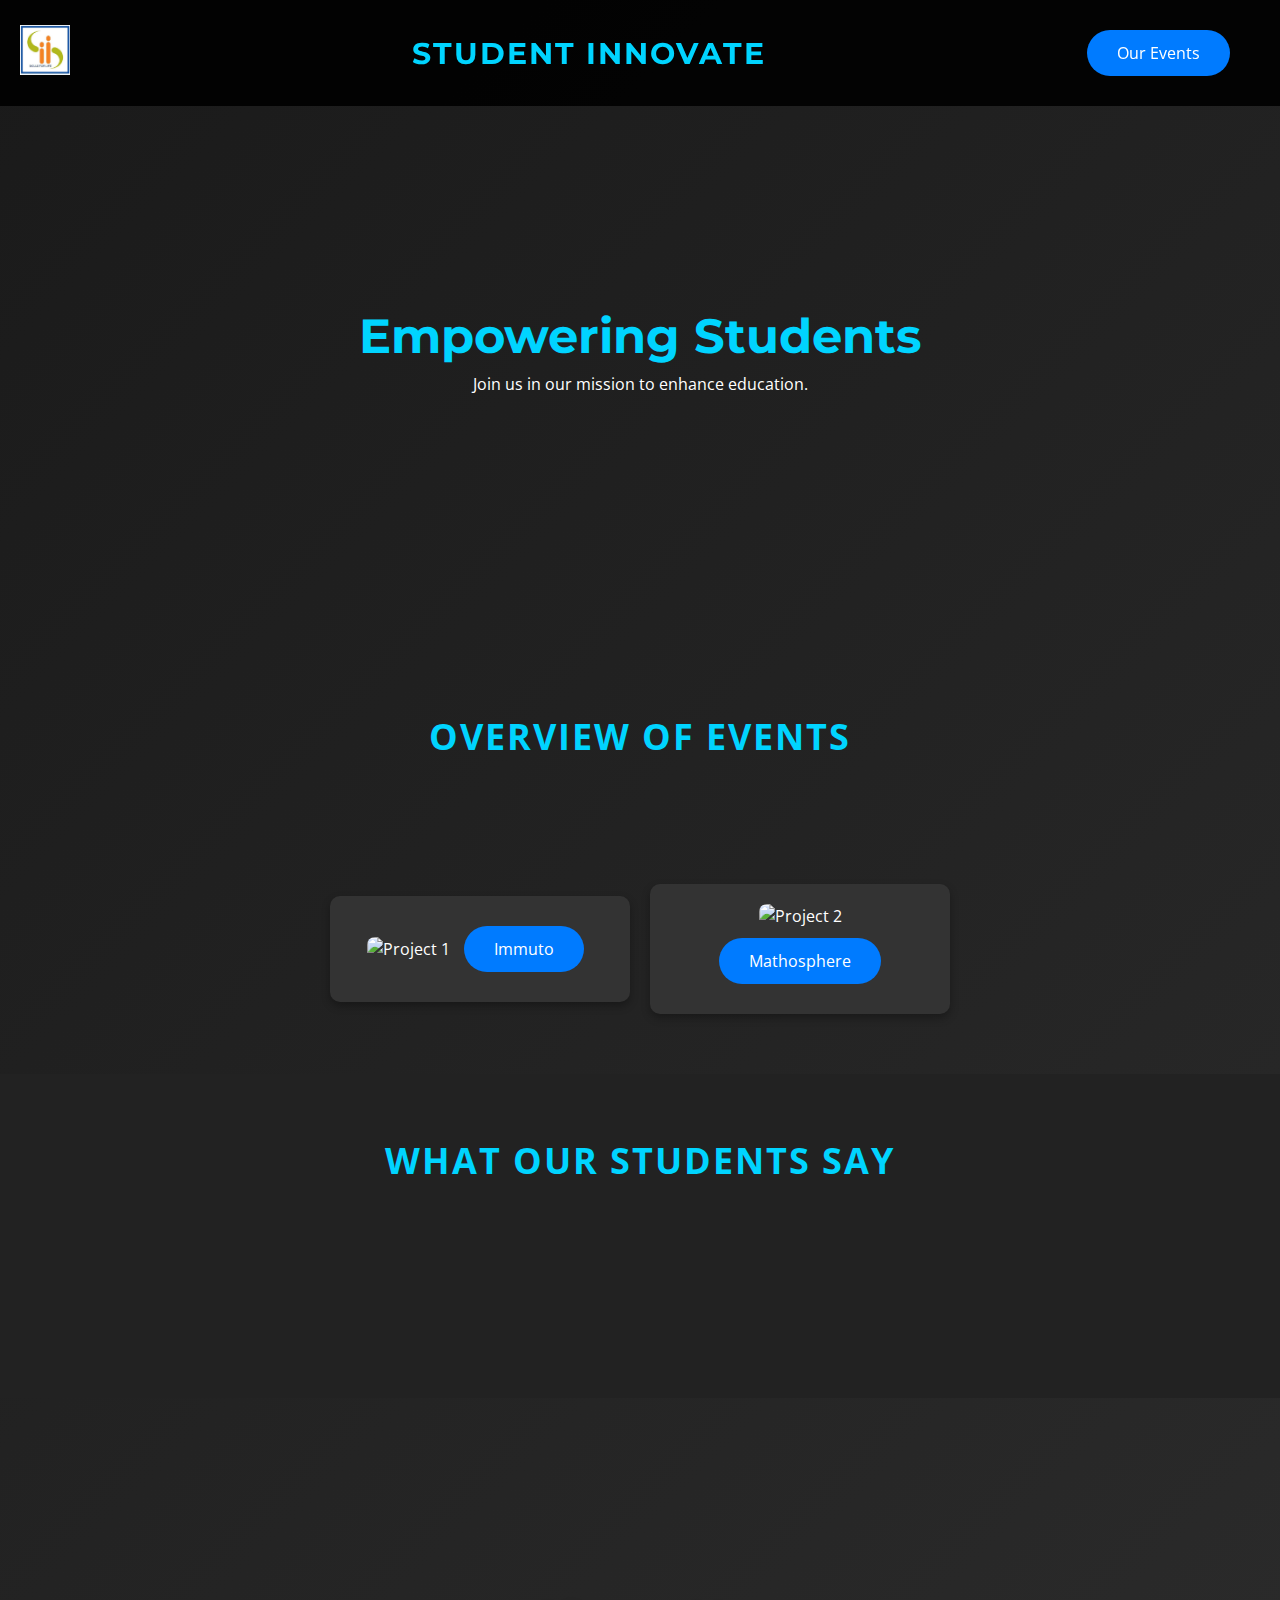
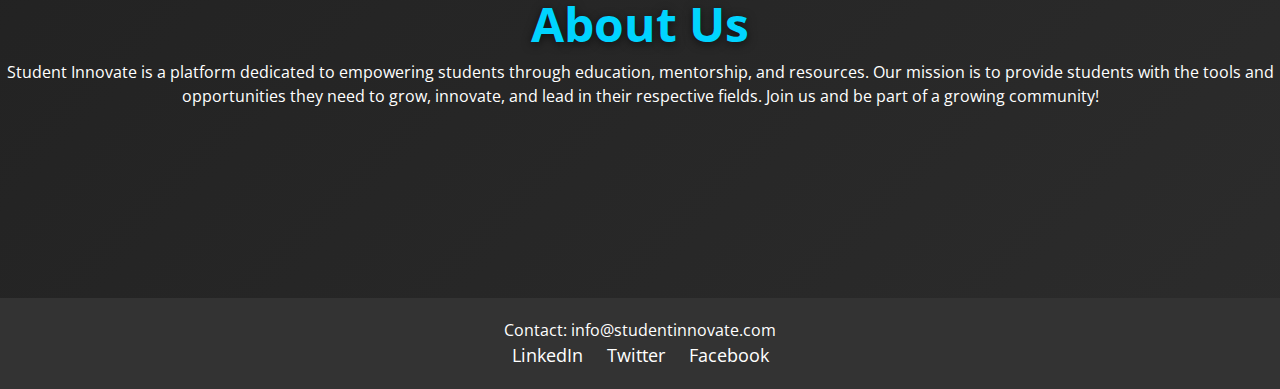
==== commit 629acab0: "Update index.html" ====
--- a/index.html
+++ b/index.html
@@ -50,7 +50,7 @@
             <a href="project.html"> <button class="btn" id="eventsButton">Immuto</button></a>
         </div>
         <div class="project-item">
-            <img src="img2.jpg" alt="Project 2">
+            <img src="img2.JPG" alt="Project 2">
             <a href="project.html"> <button class="btn" id="eventsButton">Mathosphere</button></a>
         </div>
         <!-- More project items -->
--- a/styles.css
+++ b/styles.css
@@ -29,10 +29,14 @@
     align-items: center;
     transition: all 0.3s ease;
 }
+.logo{
+    margin-right: 30px;
+}
 
 .logo img {
-    width: 200px;
+    width: 50px;
     transition: transform 0.3s ease;
+    margin-left: -20px;
 }
 
 .logo img:hover {
@@ -59,20 +63,20 @@
     font-size: 16px;
     cursor: pointer;
     border-radius: 25px;
-    transition: background-color 0.3s ease, transform 0.3s ease, box-shadow 0.3s ease;
+    transition: all 0.3s ease;
+    margin: 10px;
 }
 
 .btn:hover {
     background-color: #00d4ff;
-    transform: scale(1.05);
+    transform: scale(1.1);
     box-shadow: 0 0 15px #00d4ff;
 }
 
 /* Empowering Students Section */
-/* Set general styles for the empowering section */
 #empowering {
     position: relative;
-    height: 500px; /* You can adjust the height as needed */
+    height: 650px;
     overflow: hidden;
 }
 
@@ -82,135 +86,189 @@
     left: 0;
     width: 100%;
     height: 100%;
-    z-index: -1; /* Place video behind content */
+    z-index: -1;
     overflow: hidden;
 }
 
 #backgroundVideo {
     width: 100%;
     height: 100%;
-    object-fit: cover; /* This ensures the video covers the section area */
-}
-
-//* Set general styles for the empowering section */
-/* Set general styles for the empowering section */
-#empowering {
-    position: relative;
-    height: 1000px; /* Increased the height of the section */
-    overflow: hidden;
-}
-
-/* Adjust the position and size of the background video */
-.background-video-container {
-    position: absolute;
-    top: 0; /* Keep the video at the top of the section */
-    left: 0;
-    width: 100%;
-    height: 120%; /* Increase the height to cover more of the section */
-    z-index: -1; /* Place video behind content */
-    overflow: hidden;
-}
-
-#backgroundVideo {
-    width: 100%;
-    height: 100%;
-    object-fit: cover; /* Ensures the video fills the container */
-    opacity: 0.7;
-}
-
-/* Content inside the Empowering section */
+    object-fit: cover;
+    opacity: 0.5;
+}
+
 .empowering-content {
     position: relative;
     z-index: 1;
     color: white;
     text-align: center;
-    padding: 200px 20px;
+    padding: 300px 20px;
 }
 
 .empowering-content h1 {
     font-family: 'Montserrat', sans-serif;
     font-size: 48px;
     font-weight: 700;
-}
-
+    color: #00d4ff; /* Empowering section text color same as header */
+}
+
+/* Projects Section */
+#projects {
+    display: flex;
+    flex-direction: column; /* Stack everything vertically */
+    align-items: center;
+    text-align: center;
+    padding: 60px 20px;
+}
+
+/* Overview Section */
+#projects .overview {
+    width: 100%;
+    text-align: center;
+    margin-bottom: 60px; /* Space between the overview and project items */
+}
+
+#projects .overview h2 {
+    font-size: 36px;
+    color: #00d4ff;
+    text-transform: uppercase;
+    letter-spacing: 2px;
+    margin-bottom: 60px;
+}
+
+#projects .overview p {
+    font-size: 18px;
+    color: #ccc;
+}
+
+/* Project Container */
+#projects .project-container {
+    display: flex;
+    justify-content: center;
+    align-items: center;
+    flex-wrap: wrap; /* Allows projects to wrap to the next line if necessary */
+    gap: 20px;
+    width: 100%;
+}
+
+/* Project Item */
+#projects .project-item {
+    width: 100%;
+    max-width: 300px;
+    background-color: #333;
+    padding: 20px;
+    border-radius: 10px;
+    box-shadow: 0 4px 8px rgba(0, 0, 0, 0.3);
+    transition: transform 0.3s ease, box-shadow 0.3s ease;
+}
+
+#projects .project-item img {
+    width: 100%;
+    height: auto;
+    border-radius: 8px;
+}
+
+#projects .project-item:hover {
+    transform: translateY(-10px);
+    box-shadow: 0 6px 12px rgba(0, 0, 0, 0.5);
+}
+
+/* Hover effect for project images */
+#projects .project-item img {
+    transition: transform 0.3s ease, filter 0.3s ease;
+}
+
+#projects .project-item:hover img {
+    transform: scale(1.05);
+    filter: brightness(1.2);
+}
+
+
+/* Testimonial Section */
+#testimonials {
+    padding: 60px 20px;
+    background-color: #222;
+    color: #fff;
+    text-align: center;
+}
+
+#testimonials h2 {
+    font-size: 36px;
+    color: #00d4ff;
+    margin-bottom: 30px;
+    text-transform: uppercase;
+    letter-spacing: 2px;
+}
+
+.testimonial-carousel {
+    position: relative;
+    overflow: hidden;
+    max-width: 100%;
+}
+
+.testimonial {
+    animation: testimonial-slide 15s infinite;
+    display: inline-block;
+    width: 100%;
+    opacity: 0;
+    transition: opacity 1s ease-in-out;
+}
+
+.testimonial p {
+    font-size: 20px;
+    font-weight: 300;
+    color: #ccc;
+    margin-bottom: 10px;
+}
+
+.testimonial h4 {
+    font-size: 24px;
+    color: #fff;
+    font-weight: 700;
+}
+
+@keyframes testimonial-slide {
+    0% { opacity: 0; }
+    10% { opacity: 1; }
+    33% { opacity: 1; }
+    43% { opacity: 0; }
+    100% { opacity: 0; }
+}
+
+.testimonial:nth-child(1) { animation-delay: 0s; }
+.testimonial:nth-child(2) { animation-delay: 5s; }
+.testimonial:nth-child(3) { animation-delay: 10s; }
 
 /* About Us Section */
 #about {
-    padding: 80px 40px;
-    background-color: rgba(0, 0, 0, 0.8);
-    text-align: center;
-    color: #fff;
+    position: relative;
+    background: url('about-background.jpg') no-repeat center center fixed;
+    background-size: cover;
+    height: 500px;
+    color: white;
+    display: flex;
+    justify-content: center;
+    align-items: center;
+    text-align: center;
 }
 
 #about h2 {
-    font-size: 42px;
-    font-weight: 700;
-    color: #00d4ff;
-    margin-bottom: 20px;
-    text-transform: uppercase;
-    letter-spacing: 3px;
-}
-
-#about p {
-    font-size: 18px;
-    max-width: 800px;
-    margin: 20px auto;
-    color: #ccc;
-    font-weight: 300;
-    line-height: 1.8;
-}
-
-/* Modal Styles */
-.modal {
-    display: none;
-    position: fixed;
-    z-index: 1000;
-    left: 0;
-    top: 0;
-    width: 100%;
-    height: 100%;
-    background-color: rgba(0, 0, 0, 0.7);
-}
-
-.modal-content {
-    position: relative;
-    margin: 15% auto;
-    padding: 20px;
-    background-color: #333;
-    color: white;
-    border-radius: 10px;
-    width: 80%;
-    max-width: 500px;
-}
-
-.close-btn {
-    position: absolute;
-    top: 5px;
-    right: 10px;
-    color: white;
-    font-size: 30px;
-    cursor: pointer;
+    font-size: 48px;
+    font-weight: 700;
+    color: #00d4ff;
+    text-shadow: 0 2px 10px rgba(0, 0, 0, 0.6);
 }
 
 /* Footer Section */
 #footer {
-    background-color: rgba(0, 0, 0, 0.9);
-    color: #fff;
-    padding: 40px 20px;
-    text-align: center;
-}
-
-#footer .footer-content {
-    max-width: 1200px;
-    margin: 0 auto;
-}
-
-#footer .social-icons {
-    margin-top: 20px;
+    background-color: #333;
+    padding: 20px;
+    text-align: center;
+    color: #fff;
 }
 
 #footer .social-icons a {
-    margin: 0 15px;
+    margin: 0 10px;
     color: #fff;
     text-decoration: none;
     font-size: 18px;
@@ -220,164 +278,3 @@
 #footer .social-icons a:hover {
     color: #00d4ff;
 }
-
-/* Animation Keyframes */
-@keyframes fadeIn {
-    0% {
-        opacity: 0;
-        transform: translateY(30px);
-    }
-    100% {
-        opacity: 1;
-        transform: translateY(0);
-    }
-}
-
-/* Glowing Animation for Empowering Title */
-@keyframes glow {
-    0% {
-        text-shadow: 0px 0px 10px rgba(0, 212, 255, 0.6), 0px 0px 20px rgba(0, 212, 255, 0.6);
-    }
-    100% {
-        text-shadow: 0px 0px 30px rgba(0, 212, 255, 1), 0px 0px 60px rgba(0, 212, 255, 1);
-    }
-}
-
-#empowering h1 {
-    animation: glow 1.5s infinite alternate;
-}
-
-/* Mobile Responsiveness */
-@media (max-width: 768px) {
-    .header-title h1 {
-        font-size: 24px;
-        letter-spacing: 1px;
-    }
-
-    #empowering h1 {
-        font-size: 40px;
-        text-shadow: 0px 0px 10px rgba(0, 212, 255, 0.6);
-    }
-
-    .btn {
-        width: 100%;
-        padding: 12px 0;
-    }
-
-    .logo img {
-        width: 80px;
-    }
-/* Parallax Effect */
-#empowering {
-    background-size: cover;
-    background-position: center center;
-    transition: background-position 0.1s;
-}
-
-/* Sticky Header */
-#header.sticky {
-    position: fixed;
-    top: 0;
-    left: 0;
-    width: 100%;
-    background: rgba(0, 0, 0, 0.9);
-    box-shadow: 0 4px 8px rgba(0, 0, 0, 0.5);
-}
-
-/* Progress Bar */
-#progressBarContainer {
-    position: fixed;
-    top: 0;
-    left: 0;
-    width: 100%;
-    height: 5px;
-    background: #333;
-}
-
-#progressBar {
-    height: 5px;
-    background: #00d4ff;
-    width: 0;
-    transition: width 0.1s ease;
-}
-
-/* Hover Effects for Images */
-.hover-effect {
-    transition: transform 0.3s ease, filter 0.3s ease;
-}
-
-.hover-effect.hovered {
-    transform: scale(1.1);
-    filter: brightness(1.2);
-}
-
-.accordion.active, .accordion:hover {
-    background-color: #ccc;
-}
-
-.accordion + .panel {
-    padding: 0 18px;
-    max-height: 0;
-    overflow: hidden;
-    transition: max-height 0.2s ease-out;
-    background-color: #f9f9f9;
-}
-
-/* Mobile Navigation */
-#navMenu {
-    display: none;
-    flex-direction: column;
-    gap: 1rem;
-    padding: 1rem;
-    background-color: #333;
-}
-
-#navMenu.active {
-    display: flex;
-}
-
-#menuButton {
-    background-color: #00d4ff;
-    color: #fff;
-    border: none;
-    padding: 10px;
-    font-size: 18px;
-    cursor: pointer;
-}
-
-#menuButton:hover {
-    background-color: #007bff;
-}
-
-/* Basic Styling for Accordion and FAQ */
-.accordion {
-    margin-bottom: 10px;
-}
-
-/* Responsive Styles */
-@media (max-width: 768px) {
-    /* Navigation Menu */
-    #navMenu {
-        position: absolute;
-        top: 0;
-        left: 0;
-        width: 100%;
-        height: 100vh;
-        background-color: #333;
-        z-index: 999;
-    }
-
-    #navMenu a {
-        color: #fff;
-        text-decoration: none;
-        padding: 15px;
-        font-size: 18px;
-        display: block;
-    }
-
-    #navMenu a:hover {
-        background-color: #444;
-    }
-}
-
-}
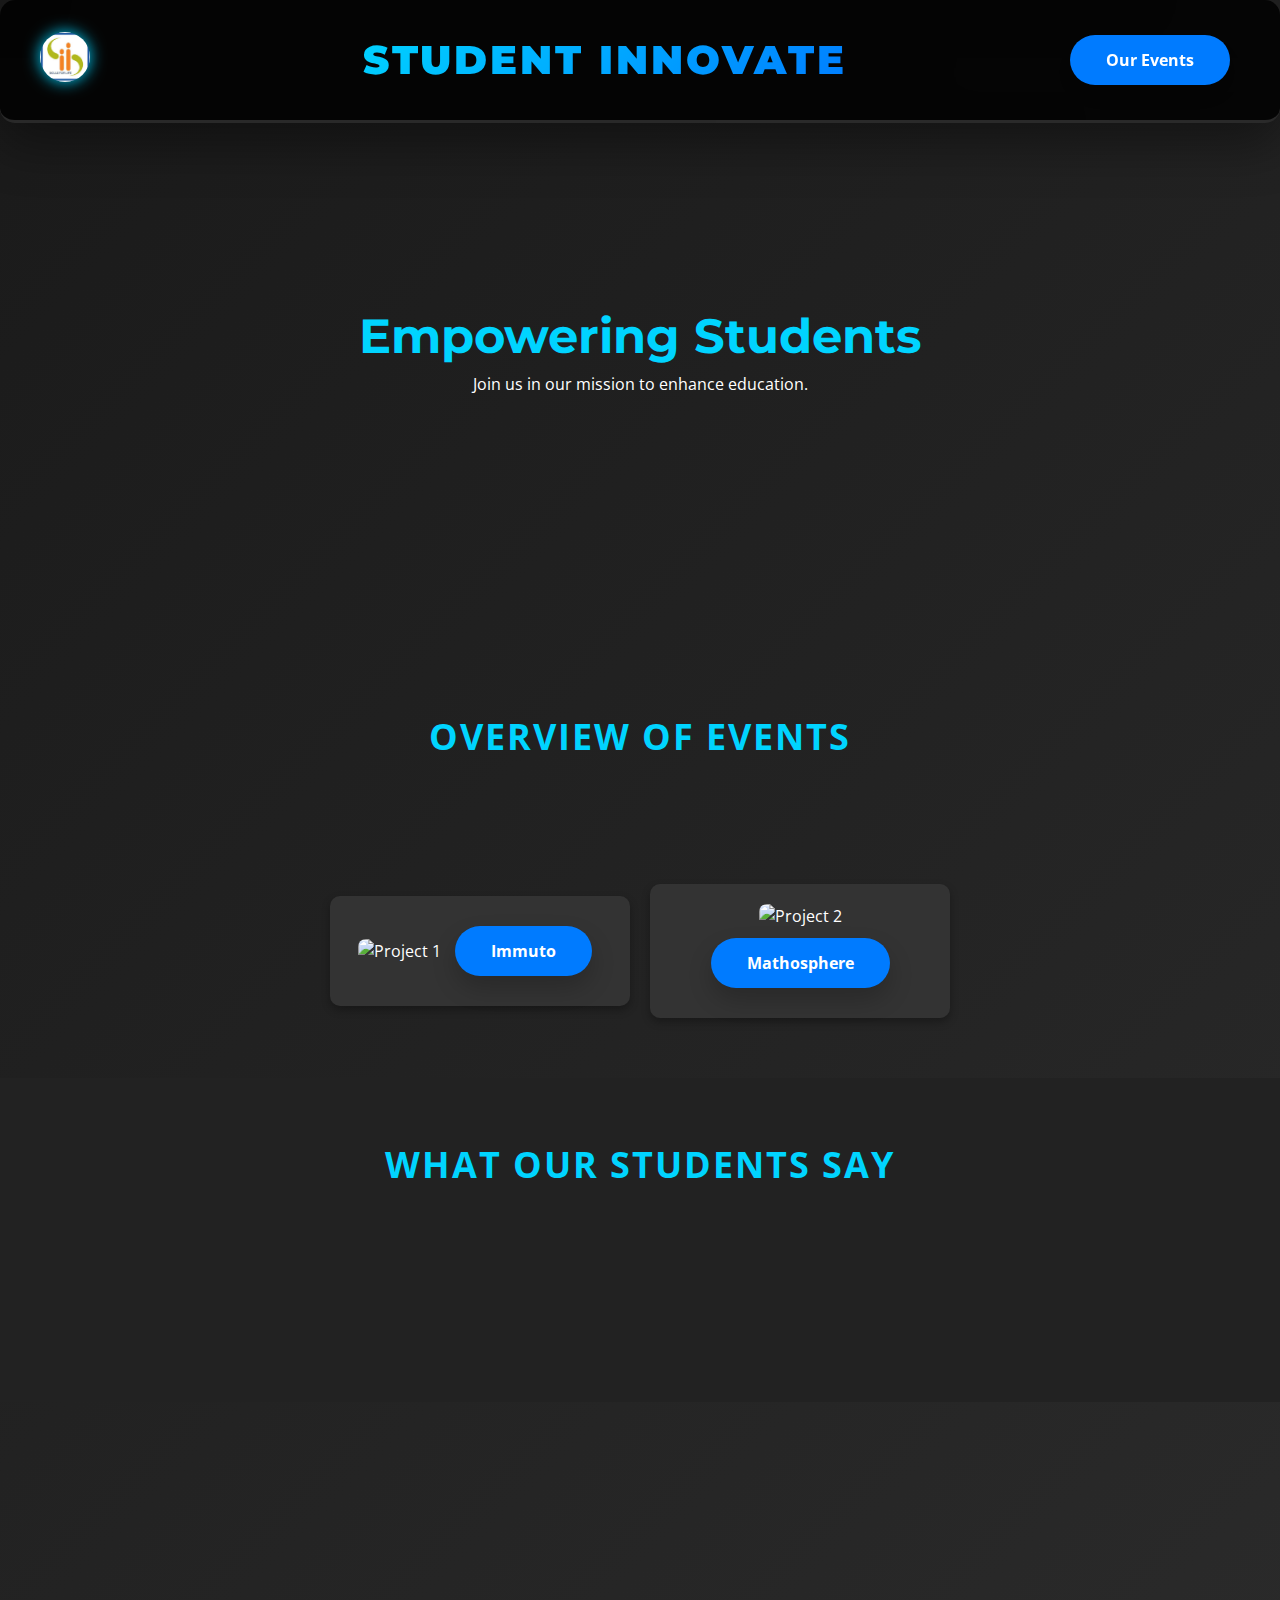
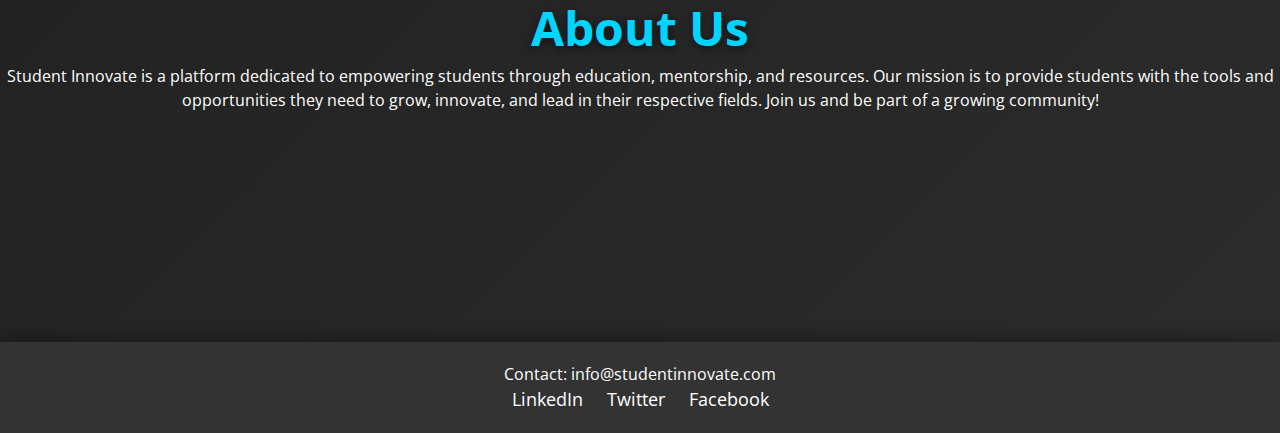
==== commit 3ccae5f6: "Update index.html" ====
--- a/index.html
+++ b/index.html
@@ -50,7 +50,7 @@
             <a href="project.html"> <button class="btn" id="eventsButton">Immuto</button></a>
         </div>
         <div class="project-item">
-            <img src="img2.JPG" alt="Project 2">
+            <img src="img2.jpeg" alt="Project 2">
             <a href="project.html"> <button class="btn" id="eventsButton">Mathosphere</button></a>
         </div>
         <!-- More project items -->
--- a/styles.css
+++ b/styles.css
@@ -15,63 +15,237 @@
     scroll-behavior: smooth; /* Smooth scroll */
 }
 
-/* Header Section */
+/* Header Styling - Ultra Minimal with Floating Effect */
 #header {
     position: fixed;
     top: 0;
     left: 0;
     width: 100%;
     padding: 20px 40px;
-    background: rgba(0, 0, 0, 0.9);
+    background: rgba(0, 0, 0, 0.85); /* Darker but slightly translucent for depth */
     z-index: 1000;
     display: flex;
     justify-content: space-between;
     align-items: center;
     transition: all 0.3s ease;
-}
-.logo{
-    margin-right: 30px;
-}
-
+    backdrop-filter: blur(30px); /* High blur for glass effect */
+    box-shadow: 0 20px 50px rgba(0, 0, 0, 0.4); /* Deep shadow for floating effect */
+    border-radius: 15px; /* Rounded corners for a soft, sleek look */
+    border-bottom: 3px solid rgba(255, 255, 255, 0.15); /* Thinner bottom border for sleekness */
+}
+
+/* Logo - Interactive Hover with Smooth Animation */
 .logo img {
     width: 50px;
-    transition: transform 0.3s ease;
-    margin-left: -20px;
+    transition: transform 0.3s ease, filter 0.3s ease, box-shadow 0.3s ease;
+    filter: drop-shadow(0 0 8px #00d4ff); /* Soft glowing shadow */
+    border-radius: 50%; /* Perfectly rounded edges for a minimalist look */
 }
 
 .logo img:hover {
-    transform: scale(1.1);
-}
-
+    transform: scale(1.2) rotate(6deg); /* Interactive scaling and subtle rotation */
+    filter: drop-shadow(0 0 15px #00d4ff); /* Enhanced glowing effect */
+}
+
+/* Header Title - Animated Glow & Hover */
 .header-title h1 {
-    font-size: 30px;
+    font-size: 40px;
     font-family: 'Montserrat', sans-serif;
-    font-weight: 700;
-    color: #00d4ff;
-    text-align: center;
-    flex-grow: 1;
+    font-weight: 900;
+    background: linear-gradient(135deg, #00d4ff, #007bff);
+    -webkit-background-clip: text;
+    color: transparent;
+    text-align: center;
     margin: 0;
+    padding: 10px 0;
+    letter-spacing: 3px;
     text-transform: uppercase;
-    letter-spacing: 2px;
-}
-
+    position: relative;
+    transition: transform 0.3s ease, letter-spacing 0.3s ease, filter 0.3s ease;
+     margin-left: 60px;
+}
+
+.header-title h1::after {
+    content: '';
+    position: absolute;
+    bottom: -4px;
+    left: 0;
+    width: 0;
+    height: 3px;
+    background-color: #00d4ff;
+    transition: width 0.4s ease;
+}
+
+.header-title h1:hover::after {
+    width: 100%;
+    transform: scaleX(1.1); /* Slight stretching on hover for emphasis */
+}
+
+.header-title h1:hover {
+    letter-spacing: 5px;
+    transform: translateY(-8px); /* Upward motion with hover */
+    filter: brightness(1.3); /* Brighter effect on hover for emphasis */
+}
+
+/* Button Styling - Neumorphism & Interactive Hover Effect */
 .btn {
-    padding: 12px 30px;
+    padding: 14px 36px;
     background-color: #007bff;
     color: #fff;
     border: none;
     font-size: 16px;
     cursor: pointer;
-    border-radius: 25px;
-    transition: all 0.3s ease;
+    border-radius: 50px;
+    transition: all 0.3s ease, box-shadow 0.3s ease, transform 0.3s ease;
     margin: 10px;
+    position: relative;
+    overflow: hidden;
+    box-shadow: 0 12px 25px rgba(0, 0, 0, 0.2); /* Soft neumorphism shadow */
+    font-weight: bold;
 }
 
 .btn:hover {
     background-color: #00d4ff;
+    transform: translateY(-5px); /* Lifts the button on hover */
+    box-shadow: 0 15px 40px rgba(0, 212, 255, 0.5); /* Deep glow effect */
+}
+
+/* Button Ripple Effect - Dynamic Expansion */
+.btn::before {
+    content: '';
+    position: absolute;
+    top: 50%;
+    left: 50%;
+    width: 300px;
+    height: 300px;
+    background: rgba(255, 255, 255, 0.2);
+    transform: translate(-50%, -50%) scale(0);
+    border-radius: 50%;
+    transition: transform 0.5s ease;
+}
+
+.btn:hover::before {
+    transform: translate(-50%, -50%) scale(1); /* Smooth ripple effect on hover */
+    background: rgba(255, 255, 255, 0.15);
+}
+
+/* Card Hover Effect for Sections - Subtle Elevation */
+.card {
+    background: #222;
+    padding: 20px;
+    border-radius: 10px;
+    box-shadow: 0 5px 20px rgba(0, 0, 0, 0.2);
+    transition: all 0.3s ease;
+}
+
+.card:hover {
+    transform: translateY(-8px); /* Smooth elevation on hover */
+    box-shadow: 0 10px 30px rgba(0, 0, 0, 0.3); /* Deeper shadow for elevation */
+}
+
+/* Footer Styling - Interactive Links and Smooth Transitions */
+footer {
+    text-align: center;
+    padding: 20px;
+    font-family: 'Montserrat', sans-serif;
+    color: #fff;
+    background-color: #222;
+    box-shadow: 0 -5px 15px rgba(0, 0, 0, 0.3);
+    position: relative;
+    z-index: 10;
+    margin-top: 40px;
+}
+
+footer a {
+    color: #00d4ff;
+    text-decoration: none;
+    transition: color 0.3s ease, transform 0.3s ease, letter-spacing 0.3s ease;
+}
+
+footer a:hover {
+    color: #007bff;
     transform: scale(1.1);
-    box-shadow: 0 0 15px #00d4ff;
-}
+    letter-spacing: 1px; /* Slight expansion of letters */
+}
+
+/* Footer Link Underline Animation */
+footer a::after {
+    content: '';
+    position: absolute;
+    bottom: -3px;
+    left: 0;
+    width: 0;
+    height: 2px;
+    background: #00d4ff;
+    transition: width 0.4s ease;
+}
+
+footer a:hover::after {
+    width: 100%;
+}
+
+/* Custom Scrollbar for Sleekness */
+::-webkit-scrollbar {
+    width: 8px;
+    height: 8px;
+}
+
+::-webkit-scrollbar-thumb {
+    background-color: rgba(0, 0, 0, 0.5);
+    border-radius: 10px;
+}
+
+::-webkit-scrollbar-thumb:hover {
+    background-color: #00d4ff;
+}
+
+/* Responsive Design - Adjustments for Smaller Screens */
+@media (max-width: 768px) {
+    #header {
+        padding: 15px 25px;
+    }
+
+    .logo img {
+        width: 40px;
+    }
+
+    .header-title h1 {
+        font-size: 30px;
+    }
+
+    .btn {
+        font-size: 15px;
+        padding: 12px 28px;
+    }
+
+    .card {
+        padding: 15px;
+    }
+}
+
+@media (max-width: 480px) {
+    #header {
+        padding: 10px 20px;
+    }
+
+    .logo img {
+        width: 30px;
+    }
+
+    .header-title h1 {
+        font-size: 24px;
+    }
+
+    .btn {
+        padding: 10px 20px;
+        font-size: 14px;
+    }
+
+    .card {
+        padding: 10px;
+    }
+}
+
 
 /* Empowering Students Section */
 #empowering {
